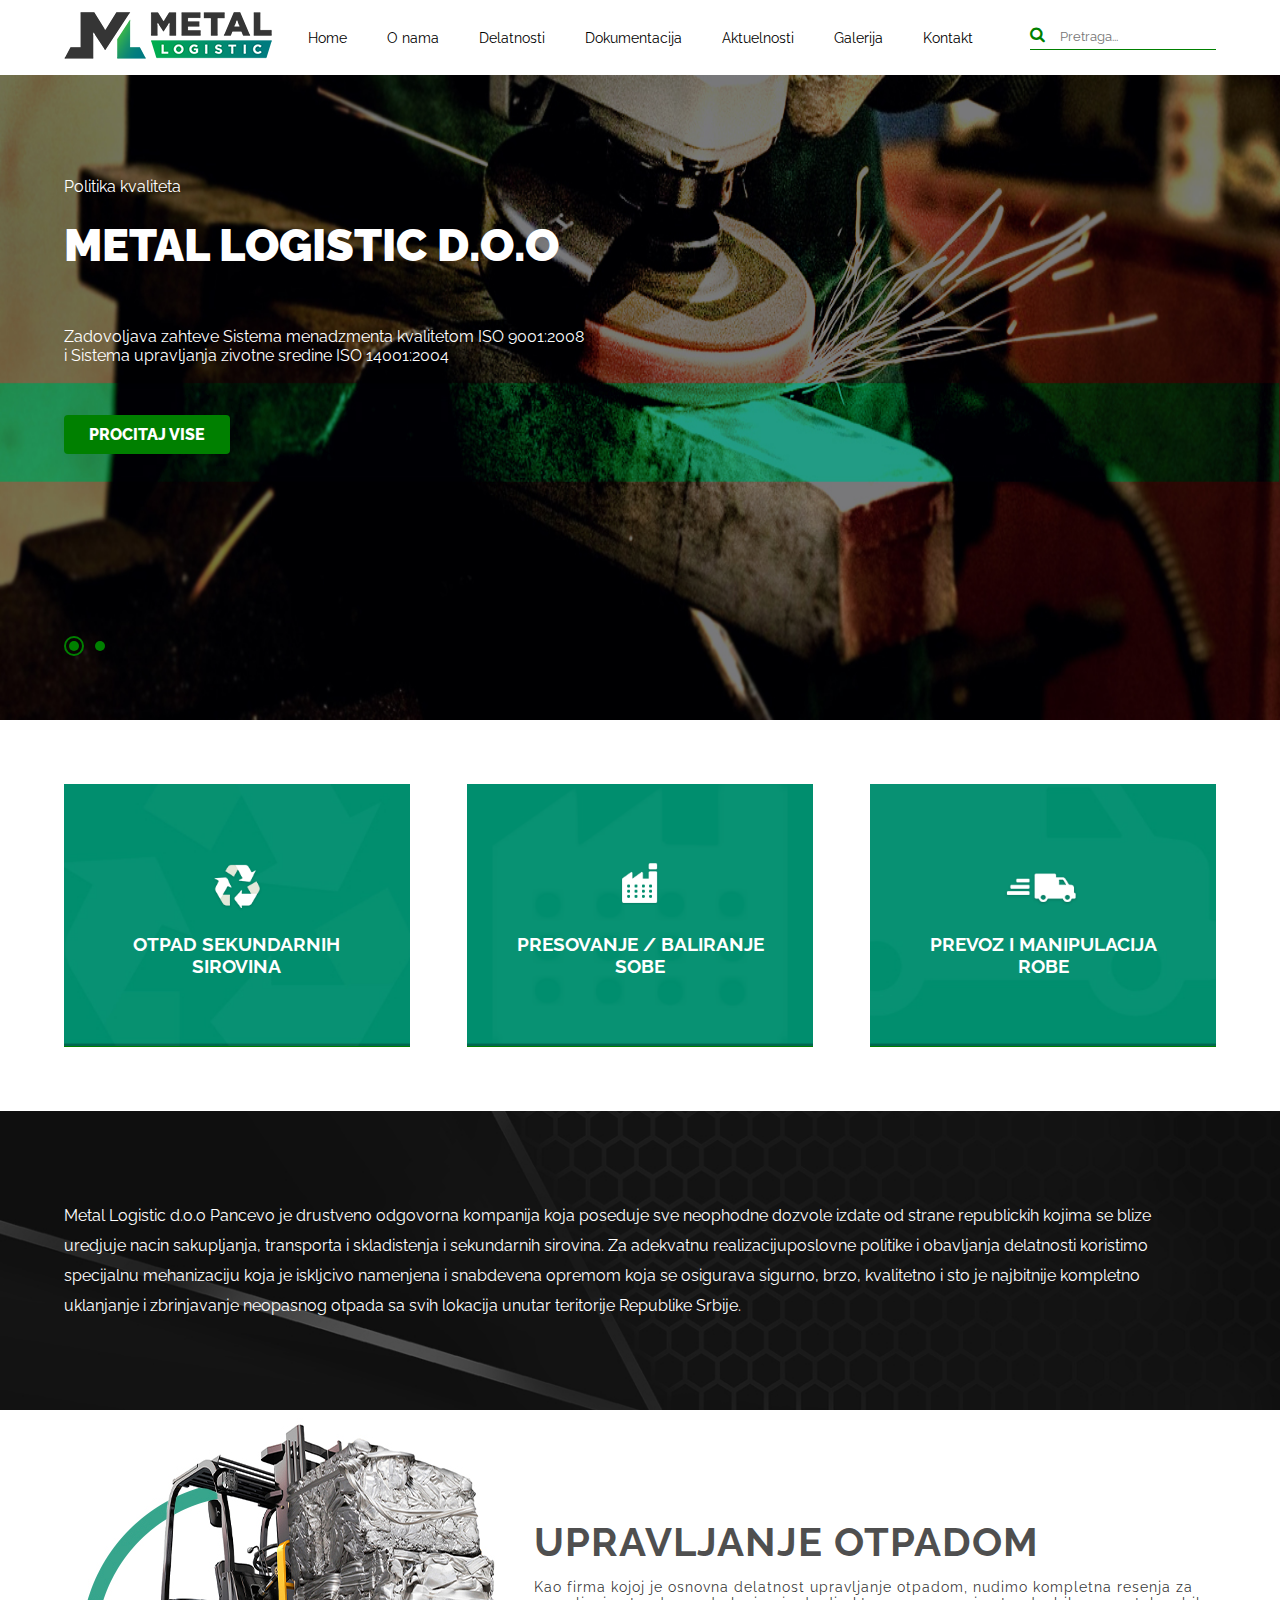
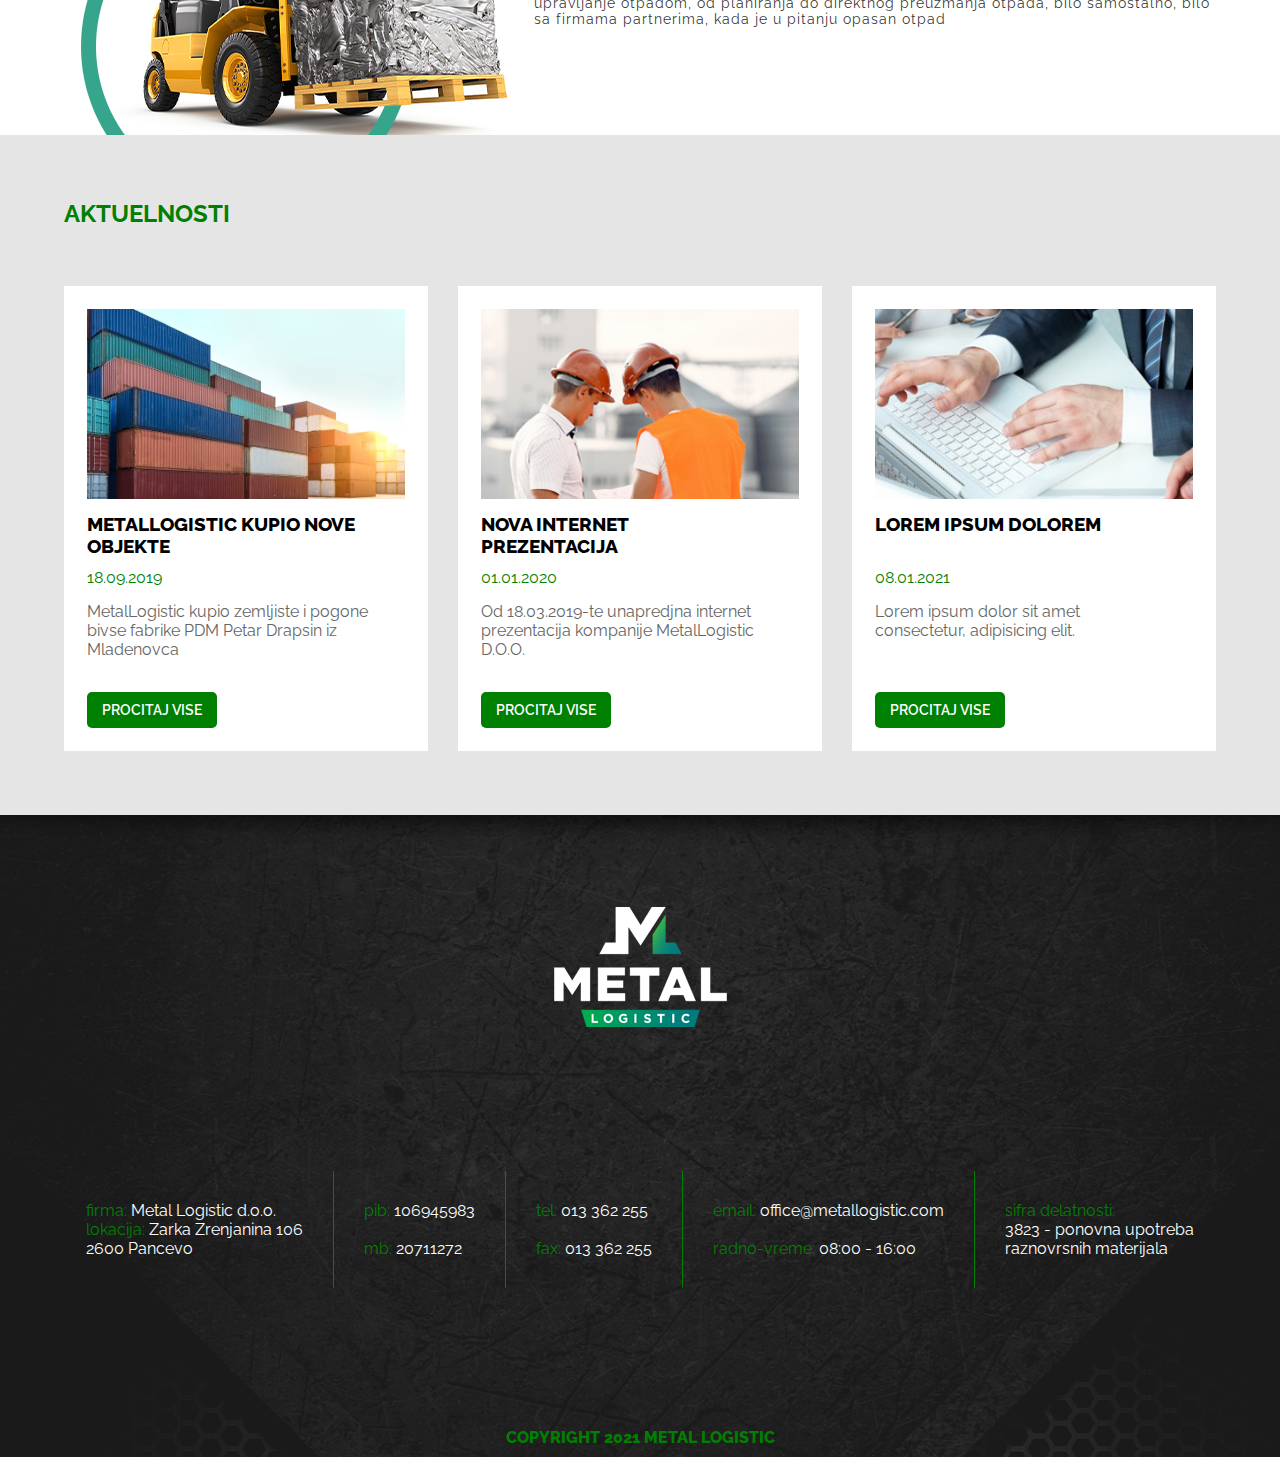
==== index.html @ 84d23735 "gallery in progress" ====
<!DOCTYPE html>
<html lang="en">
<head>
    <meta charset="UTF-8">
    <meta http-equiv="X-UA-Compatible" content="IE=edge">
    <meta name="viewport" content="width=device-width, initial-scale=1.0">
    <title>MetalLogistic</title>
    <!-- <link rel="preconnect" href="https://fonts.gstatic.com"> -->
    <link rel="stylesheet" href="https://cdnjs.cloudflare.com/ajax/libs/font-awesome/4.7.0/css/font-awesome.min.css">
    <link rel="preconnect" href="https://fonts.gstatic.com">
    <link href="https://fonts.googleapis.com/css2?family=Raleway:wght@100;200;300;400;500;600;700;800;900&display=swap" rel="stylesheet">
    <link rel="stylesheet" href="./index.css">
</head>
<body id="body">
    <header class='header'>
        <div class='header-logo'>
            <img class='header-logo-image' src="./images/logo.png" alt='logo'>
        </div>
        <nav class='navigation'>
            <ul class='navigation-list'>
                <li class='navigation-list-item'><a class="navigation-list-item-link" href="index.html">Home</a></li>
                <li class='navigation-list-item'><a class="navigation-list-item-link" href="about.html">O nama</a></li>
                <li class='navigation-list-item'><a class="navigation-list-item-link" href="work.html">Delatnosti</a></li>
                <li class='navigation-list-item'><a class="navigation-list-item-link" href="documentation.html">Dokumentacija</a></li>
                <li class='navigation-list-item'><a class="navigation-list-item-link" href="#">Aktuelnosti</a></li>
                <li class='navigation-list-item'><a class="navigation-list-item-link" href="gallery.html">Galerija</a></li>
                <li class='navigation-list-item'><a class="navigation-list-item-link" href="contact.html">Kontakt</a></li>
            </ul>
            <div class='navigation-burger'>
                <div class='line1'></div>
                <div class='line2'></div>
                <div class='line3'></div>
            </div>
        </nav>
        <div class='search'>
            <form class='search-form'>
                <i class="fa fa-search"></i>
                <input placeholder="Pretraga..." type='text' class="search-inout">
            </form>
            <div class='search-icon'>
                <i class="fa fa-search"></i>
            </div>
            </div>
        </div>
    </header>
    <section class="hero">
        <input type="radio" id="trigger1" name="slider" checked autofocus>
        <label class="label-first" for="trigger1"><div class="circle"></div></label>
        <div class="slide bg1">
            <!-- <img src='./images/desk.jpg'> -->
            <div class='banner'>
                <p>Politika kvaliteta</p>
                <h1>Metal Logistic D.o.o</h1>
                <p>Zadovoljava zahteve Sistema menadzmenta kvalitetom ISO 9001:2008 <br> i Sistema upravljanja zivotne sredine ISO 14001:2004 </p>
                <a href="#">Procitaj vise</a>
            </div>
        </div>
        <input type="radio" id="trigger2" name="slider" >
        <label class="label-second" for="trigger2"><div class="circle"></div></label>
        <div class="slide bg2">
            <!-- <img src='./images/desk.jpg'> -->
            <div class='banner'>
                <h4>Politika kvaliteta</h4>
                <h1>Metal Logistic D.o.o</h1>
                <p>Zadovoljava zahteve Sistema menadzmenta kvalitetom ISO 9001:2008 <br> i Sistema upravljanja zivotne sredine ISO 14001:2004 </p>
                <a href="#">Procitaj vise</a>
            </div>
        </div>
    </section>
    <section class="work">
        <div class='work-section work-1'>
            <div class='work-image-wrapper'>
                <img src='./images/1.png' alt='work'/>
            </div>
            <h3>Otpad sekundarnih <br> sirovina</h3>
        </div>
        <div class='work-section work-2'>
            <div class='work-image-wrapper'>
                <img src='./images/2.png' alt='work'/>
            </div>  
            <h3>Presovanje / baliranje <br> sobe</h3>
        </div>
        <div class='work-section work-3'>
            <div class='work-image-wrapper'>
                <img src='./images/3.png' alt='work'/>
            </div>
            <h3>Prevoz i manipulacija <br> robe</h3>
        </div>
    </section>
    <section class='about' id="main1">
        <p>
            Metal Logistic d.o.o Pancevo je drustveno odgovorna kompanija koja poseduje sve neophodne dozvole izdate od strane republickih kojima se blize uredjuje nacin sakupljanja,
            transporta i skladistenja i sekundarnih sirovina. Za adekvatnu realizacijuposlovne politike i obavljanja delatnosti koristimo specijalnu mehanizaciju koja je iskljcivo namenjena
            i snabdevena opremom koja se osigurava sigurno, brzo, kvalitetno i sto je najbitnije kompletno uklanjanje i zbrinjavanje neopasnog otpada sa svih lokacija unutar teritorije
            Republike Srbije. 
        </p>
    </section>
    <section class='activity'>
        <img src='./images/viljuskar.jpg' alt='activity'>
        <div class='activity-text'>
            <h2>Upravljanje otpadom</h2>
            <p>Kao firma kojoj je osnovna delatnost upravljanje otpadom, nudimo kompletna resenja za upravljanje otpadom, od planiranja do direktnog preuzmanja otpada, bilo samostalno, bilo sa firmama partnerima, kada je u pitanju opasan otpad</p>
        </div>
    </section>
    <section class="news">
        <div class="news-header">
            <h2>Aktuelnosti</h2>
            <!-- <a href="#">Vidi jos aktuelnosti</a> -->
        </div>
        <div class='news-content'>
            <div class='news-card'>
                <img src='./images//news-1.jpg' alt='news'>
                <div class='news-heading'>
                    <h3>MetalLogistic kupio nove objekte</h3>
                </div>
                <span>18.09.2019</span>
                <div class="news-text">
                    <p>MetalLogistic kupio zemljiste i pogone bivse fabrike PDM Petar Drapsin iz Mladenovca</p>
                </div>
                <a href="#">Procitaj vise</a>
            </div>
            <div class='news-card'>
                <img src='./images//news-2.jpg' alt='news'>
                <div class='news-heading'>
                    <h3>Nova internet prezentacija</h3>
                </div>
                <span>01.01.2020</span>
                <div class="news-text">
                    <p>Od 18.03.2019-te unapredjna internet prezentacija kompanije MetalLogistic D.O.O.</p>
                </div>
                <a href="#">Procitaj vise</a>
            </div>
            <div class='news-card'>
                <img src='./images//news-3.jpg' alt='news'>
                <div class='news-heading'>
                    <h3>Lorem ipsum dolorem</h3>
                </div>
                <span>08.01.2021</span>
                <div class="news-text">
                    <p>Lorem ipsum dolor sit amet consectetur, adipisicing elit.</p>
                </div>
                <a href="#">Procitaj vise</a>
            </div>
        </div> 
        <div class='link-mobile'>
            <!-- <a href="#">Vidi jos aktuelnosti</a> -->
        </div>
    </section>
    <footer class='footer'>
        <div class='footer-content'>
            <img src='images/logofooter.png' alt='logo-footer' />
            <div class='footer-info'>
                <div class='footer-info-1'>
                    <p><span>firma:</span><nbsp></nbsp> Metal Logistic d.o.o.</p>
                    <p><span>lokacija:</span><nbsp></nbsp> Zarka Zrenjanina 106 <br> 2600 Pancevo</p>
                </div>
                <div class='footer-info-2'>
                    <p><span>pib:</span><nbsp> 106945983</p>
                    <p><span>mb:</span> 20711272</p>
                </div>
                <div class='footer-info-3'>
                    <p><span>tel:</span><nbsp> 013 362 255</p>
                    <p><span>fax:</span><nbsp> 013 362 255</p>
                </div>
                <div class='footer-info-4'>
                    <p><span>email:</span> <nbsp>office@metallogistic.com</p>
                    <p><span>radno-vreme:</span> <nbsp>08:00 - 16:00</p>
                </div>
                <div class='footer-info-5'>
                    <span>sifra delatnosti:</span>
                    <p>3823 - ponovna upotreba <br> raznovrsnih materijala</p>
                </div>
            </div>
            <p class='footer-copyright'>copyright 2021 metal logistic</p>
        </div>
    </footer>
    <script src="./index.js"></script>
    <script src="./parallax.js"></script>
</body>
</html>
---- index.css ----
* {
  box-sizing: border-box;
  margin: 0;
  padding: 0;
}

body {
  font-family: "Raleway", sans-serif;
  overflow-x: hidden;
}

a:link,
a:hover,
a:visited,
a:active {
  text-decoration: none;
}

.hidden {
  overflow: hidden;
}

/* ------ HEADER ------ */

.header {
  height: 75px;
  padding: 0 5%;
  display: flex;
  align-items: center;
  justify-content: space-between;
  width: 100%;
}

.fixed-header {
  position: fixed;
  top: 0;
  border-bottom: 1px solid green;
  background-color: #fff;
  z-index: 100;
  animation: header 0.5s linear;
}

.header-logo-image-mobile {
  display: none;
}

.navigation {
  height: 100%;
}

.navigation-list {
  display: flex;
  align-items: center;
  list-style: none;
  justify-content: space-between;
  height: 100%;
}

.navigation-list-item {
  height: 100%;
  display: flex;
  align-items: center;
  padding: 0 20px;
  color: #000;
  transition: background-color 0.1s ease-in;
  cursor: pointer;
}

.navigation-list-item a {
  color: #000;
  font-size: 14px;
  width: 100%;
  height: 100%;
  display: flex;
  align-items: center;
}

.navigation-list-item:hover {
  background-color: green;
  height: 100%;
  transition: background-color 0.2s ease-in;
}

.navigation-list-item:hover a {
  color: #fff;
}

.navigation-burger {
  display: none;
}

.navigation-burger div {
  width: 25px;
  height: 3px;
  background-color: green;
  margin: 5px;
  border-radius: 3px;
  transition: all 0.3s ease;
}

.search {
  display: flex;
  justify-content: flex-end;
}

.search-form {
  position: relative;
  width: 90%;
}

.search-icon {
  display: none;
}

.search-form input {
  border: none;
  border-bottom: 1px solid green;
  padding-bottom: 5px;
  outline: none;
  padding-left: 30px;
  width: 100%;
}

.search-form input::placeholder {
  font-family: "Raleway", sans-serif;
}

i {
  color: green;
  position: absolute;
}

@keyframes header {
  from {
    transform: translateY(-50px);
  }
  to {
    transform: translateX(0);
  }
}

@media screen and (max-width: 1024px) {
  body {
    overflow-x: hidden;
  }

  .header {
    justify-content: space-between;
  }

  .header-logo {
    margin-right: auto;
  }

  .header-logo-image-mobile {
    display: inline-block;
  }

  .navigation {
    display: flex;
    align-items: center;
  }

  .navigation-list {
    position: fixed;
    right: 0;
    top: 75px;
    height: calc(100% - 75px);
    background-color: green;
    display: flex;
    flex-direction: column;
    align-items: center;
    width: 100%;
    transform: translateX(100%);
    transition: transform 0.3s ease-in;
    z-index: 10;
  }

  .navigation-list-active {
    transform: translateX(0);
    transition: transform 0.3s ease-in;
    z-index: 10;
  }

  .navigation-list-item {
    padding: 0;
    opacity: 0;
  }

  .navigation-list-item a {
    color: #fff;
    font-size: 40px;
  }

  .navigation-burger {
    display: inline-block;
    cursor: pointer;
    margin-right: 15px;
  }

  .toggle .line1 {
    transform: rotate(-45deg) translate(-5px, 6px);
    transition: all 0.3s ease;
  }
  .toggle .line2 {
    opacity: 0;
  }
  .toggle .line3 {
    transform: rotate(45deg) translate(-5px, -6px);
    transition: all 0.3s ease;
  }

  @keyframes navigationLinkFade {
    from {
      opacity: 0;
      transform: translateX(50px);
    }
    to {
      opacity: 1;
      transform: translateX(0);
    }
  }

  .search {
    height: 100%;
    width: 10%;
    display: flex;
    justify-content: space-around;
  }

  .search-icon {
    display: flex;
    align-items: center;
    height: 100%;
  }

  .search-icon i {
    font-size: 25px;
  }

  .search-form {
    position: fixed;
    display: flex;
    align-items: center;
    right: 0;
    top: 75px;
    height: 60px;
    background-color: green;
    width: 100%;
    transform: translateX(100%);
    transition: transform 0.3s ease-in;
    padding: 0 5%;
    z-index: 10;
  }

  .search-form-active {
    transform: translateX(0);
    transition: transform 0.3s ease-in;
    z-index: 10;
  }

  .search-form-active i {
    color: #fff;
    position: absolute;
    bottom: 45%;
  }

  .search-form input {
    border: none;
    border-bottom: 1px solid #fff;
    padding-bottom: 5px;
    outline: none;
    padding-left: 30px;
    width: 100%;
    background-color: transparent;
    color: #fff;
  }
  .search-form input::placeholder {
    color: #fff;
  }

  i {
    position: unset;
  }
}

@media screen and (max-width: 768px) {
  .navigation-list-item a {
    font-size: 25px;
  }

  .navigation-burger {
    margin-right: 0px;
  }
}

@media screen and (max-width: 500px) {
  .navigation-list-item a {
    font-size: 20px;
  }
}

/* ------ HERO ------ */

.hero {
  position: relative;
  height: calc(80vh - 75px);
  overflow: hidden;
  width: 100%;
}

.hero input {
  opacity: 0;
  cursor: pointer;
}

.hero label {
  display: inline-block;
  z-index: 2;
  cursor: pointer;
  transition-duration: 0.4s;
  padding: 3px;
  border: solid 2px transparent;
  border-radius: 999px;
  position: absolute;
  bottom: 10%;
}

.label-first {
  left: 5%;
}

.label-second {
  left: 7%;
}

input:checked + label {
  border: solid 2px green;
}

.circle {
  width: 10px;
  height: 10px;
  border-radius: 999px;
  background-color: green;
}

.hero .slide {
  position: absolute;
  width: 100%;
  height: 100%;
  top: 0;
  left: 0;
  z-index: 0;
  transform: translateX(-100%);
  transition-duration: 0.4s;
  opacity: 1;
  background-repeat: no-repeat;
  background-position: center;
  background-size: 100% 100%;
  background-image: url("images//desk.jpg");
}

.slide img {
  height: 100%;
  width: 100%;
}

.hero input:checked ~ .slide {
  transform: translateX(100%);
}

.hero input:checked + label + .slide {
  transform: translateX(0);
  opacity: 1;
}

.banner {
  color: #fff;
  display: flex;
  flex-direction: column;
  z-index: 1;
  padding-left: 5%;
  margin-top: 8%;
  height: 50%;
  font-size: 16px;
}

.banner h1 {
  text-transform: uppercase;
  font-weight: 900;
  font-size: 45px;
  margin-top: 23px;
  margin-bottom: 55px;
}

.banner a:link,
.banner a:visited,
.banner a:active {
  background-color: green;
  padding: 10px 25px;
  text-transform: uppercase;
  border-radius: 4px;
  font-weight: 800;
  margin-top: 50px;
  width: fit-content;
  color: #fff;
  transition: all 0.3s ease;
  cursor: pointer;
}

.banner a:hover {
  background-color: #fff;
  color: green;
  transition: all 0.3s ease;
}

@media screen and (max-width: 1260px) {
  .banner {
    font-size: 14px;
  }

  .banner h1 {
    font-size: 40px;
  }
}

@media screen and (max-width: 1024px) {
  .hero {
    position: relative;
    height: calc(100vh - 75px);
    overflow: hidden;
  }

  .label-first {
    left: 40%;
  }

  .circle {
    width: 40px;
    height: 40px;
  }

  .hero label {
    padding: 10px;
    bottom: 3%;
  }

  .label-second {
    right: 40%;
    left: unset;
  }

  .hero .slide {
    background-image: url("images/mob-slika.jpg");
  }

  .slide {
    text-align: center;
  }

  .banner a {
    margin: 50px auto;
    padding: 25px;
  }

  .banner {
    position: unset;
    height: 100%;
    display: flex;
    flex-direction: column;
    justify-content: center;
    font-size: 30px;
    padding: 5%;
    margin-top: 0;
  }

  .circle {
    width: 25px;
    height: 25px;
  }
}

@media screen and (max-width: 768px) {
  .banner {
    font-size: 30px;
    padding: 10%;
  }

  .banner a {
    margin-top: 100px;
  }

  .hero label {
    padding: 5px;
    bottom: 5%;
  }

  .circle {
    width: 25px;
    height: 25px;
  }
}

@media screen and (max-width: 540px) {
  .banner {
    font-size: 15px;
    padding: 5%;
  }

  .banner p {
    font-size: 20px;
  }

  .circle {
    width: 15px;
    height: 15px;
  }

  .hero label {
    bottom: 5%;
  }
}

@media screen and (max-width: 350px) {
  .hero label {
    bottom: 2%;
  }

  .banner h1 {
    font-size: 35px;
  }
}

/* ------ WORKS ------ */

.work {
  padding: 5%;
  display: flex;
  justify-content: space-between;
  width: 100%;
}

.work-section {
  background-repeat: no-repeat;
  background-position: center;
  background-size: cover;
  color: #fff;
  text-align: center;
  border-bottom: 1px solid green;
  text-transform: uppercase;
  width: 30%;
  padding: 6% 2%;
}

.work-section h3 {
  margin-top: 10px;
}

.work-1 {
  background-image: url(images/1.jpg);
}

.work-2 {
  background-image: url(images/2.jpg);
}

.work-3 {
  background-image: url(images/3.jpg);
}

.work-image-wrapper img {
  width: 100%;
}

.work-image-wrapper {
  width: 30%;
  height: auto;
  margin: 0 auto;
}

@media screen and (max-width: 1024px) {
  .work-section {
    padding: 2% 0;
  }
}

@media screen and (max-width: 768px) {
  .work {
    flex-direction: column;
  }

  .work-section {
    width: 100%;
    padding: 10% 2%;
    margin: 20px auto;
  }
}

/* ------ ABOUT ------ */

.about {
  width: 100%;
  background-image: url(images/background-text.jpg);
  background-position: top center;
  background-attachment: scroll;
  background-size: cover;
  width: 100%;
  padding: 7% 5%;
  color: #fff;
  line-height: 30px;
}

/* ------ ACTIVITY ------ */

.activity {
  padding: 0 5%;
  display: flex;
  justify-content: space-between;
  align-items: center;
  width: 100%;
}

.activity h2 {
  color: rgba(0, 0, 0, 0.7);
  text-transform: uppercase;
  font-size: 40px;
  margin-bottom: 14px;
  letter-spacing: 1px;
}

.activity p {
  color: rgba(0, 0, 0, 0.8);
  font-size: 14px;
  letter-spacing: 1px;
}

@media screen and (max-width: 768px) {
  .activity,
  .activity h2,
  .activity p {
    position: relative;
    z-index: 2;
    opacity: 1;
    color: #000;
  }

  .activity::after {
    content: " ";
    left: 0;
    top: 0;
    width: 100%;
    height: 100%;
    z-index: 1;
    opacity: 0.2;
    position: absolute;
    background-image: url(images/viljuskar.jpg);
    background-position: top center;
    background-attachment: scroll;
    background-size: cover;
  }

  .activity img {
    display: none;
  }

  .activity div {
    margin: 100px 0;
  }
}

/* ------ NEWS ------ */

.news {
  background-color: rgba(0, 0, 0, 0.1);
  padding: 5%;
  width: 100%;
}

.news > a {
  display: none;
}

.news-header {
  display: flex;
  justify-content: space-between;
  align-items: center;
}

.news-header h2 {
  color: green;
  text-transform: uppercase;
}

.news-header a {
  background-color: green;
  color: #fff;
  font-size: 14px;
  padding: 10px 15px;
  border-radius: 5px;
  text-transform: uppercase;
  font-weight: 600;
}

.news-content {
  display: flex;
  justify-content: space-between;
  padding-top: 5%;
  align-items: center;
  width: 100%;
}

.news-card {
  width: 100%;
  background-color: #fff;
  padding: 2%;
  margin-right: 30px;
}

.news-card:last-child {
  margin-right: 0;
}

.news-content img {
  width: 100%;
}

.news-content h3 {
  text-transform: uppercase;
  font-weight: 800;
  margin-top: 10px;
}

.news-content span {
  color: green;
  margin: 15px 0;
  display: inline-block;
}

.news-content p {
  color: #666;
  margin-bottom: 15px;
}
.news-text {
  width: 90%;
  height: 80px;
  margin-bottom: 10px;
}

.news-heading {
  width: 90%;
  height: 40px;
}

.news-content a {
  background-color: green;
  color: #fff;
  font-size: 14px;
  padding: 10px 15px;
  border-radius: 5px;
  text-transform: uppercase;
  font-weight: 600;
  display: inline-block;
}

.link-mobile {
  display: none;
}

@media screen and (max-width: 1024px) {
  .news-text,
  .news-heading {
    width: 100%;
  }

  .news-heading {
    height: 60px;
  }
}

@media screen and (max-width: 768px) {
  .news-header {
    flex-direction: column;
  }

  .link-mobile > a {
    display: inline-block;
    background-color: green;
    color: #fff;
    font-size: 14px;
    padding: 25px;
    border-radius: 5px;
    text-transform: uppercase;
    font-weight: 600;
    margin-top: 30px;
  }

  .news-header a {
    display: none;
  }

  .news-content {
    flex-direction: column;
  }

  .news-card {
    margin-right: 0;
    margin-bottom: 20px;
  }

  .news-card:last-child {
    margin-bottom: 0;
  }

  .news-text {
    height: auto;
    margin-bottom: 20px;
  }

  .news-heading {
    height: auto;
  }

  .link-mobile {
    display: inline-block;
    width: 100%;
    text-align: center;
  }
}

/* ------ FOOTER ------ */

.footer {
  width: 100%;
  background-image: url(images/footer.jpg);
  background-repeat: no-repeat;
  background-position: center;
  background-size: cover;
}

.footer-content {
  width: 100%;
  display: flex;
  flex-direction: column;
  align-items: center;
  justify-content: space-between;
  padding-top: 7%;
}

.footer-content img {
  width: fit-content;
}

.footer-info {
  display: flex;
  color: #fff;
  width: 100%;
  justify-content: center;
  padding: 0 5%;
  margin: 140px 0;
}

.footer-info span {
  color: green;
}

.footer-info > div {
  padding: 30px;
  border-left: 1px solid green;
  text-align: left;
  width: fit-content;
  display: flex;
  flex-direction: column;
  justify-content: space-between;
}

.footer-info > div:first-child {
  border-left: none;
  padding-left: 0;
}

.footer-info > div:last-child {
  padding-right: 0;
}

.footer-copyright {
  color: green;
  text-transform: uppercase;
  font-weight: 800;
  margin-bottom: 10px;
}

@media screen and (max-width: 1260px) {
  .footer-info > div {
    padding: 15px 1.5%;
  }
}

@media screen and (max-width: 1024px) {
  .footer-info > div {
    font-size: 15px;
  }
}

@media screen and (max-width: 768px) {
  .footer {
    background-image: url(images/footer.jpg);
    background-repeat: no-repeat;
    background-position: center;
    background-size: cover;
  }

  .footer-background {
    display: none;
  }

  .footer-info {
    flex-direction: column;
    width: 100%;
    align-items: center;
    margin: 50px 0;
  }

  .footer-info > div {
    border-left: none;
    border-top: 1px solid green;
    border-left: none;
    border-top: 1px solid green;
    width: 51%;
    text-align: center;
    font-size: 22px;
  }

  .footer-info > div:first-child {
    border-top: none;
    padding-top: 0;
  }

  .footer-content {
    margin: 0;
    padding-top: 50px;
  }

  .footer-content img {
    width: 25%;
  }

  @media screen and (max-width: 550px) {
    .footer {
      height: 100%;
    }
    .footer-info > div {
      width: 80%;
      font-size: 17px;
      padding: 25px 1.5%;
    }
    .footer-content {
      padding-top: 12px;
      height: 100%;
    }
    .footer-content img {
      width: 35%;
    }
  }
}
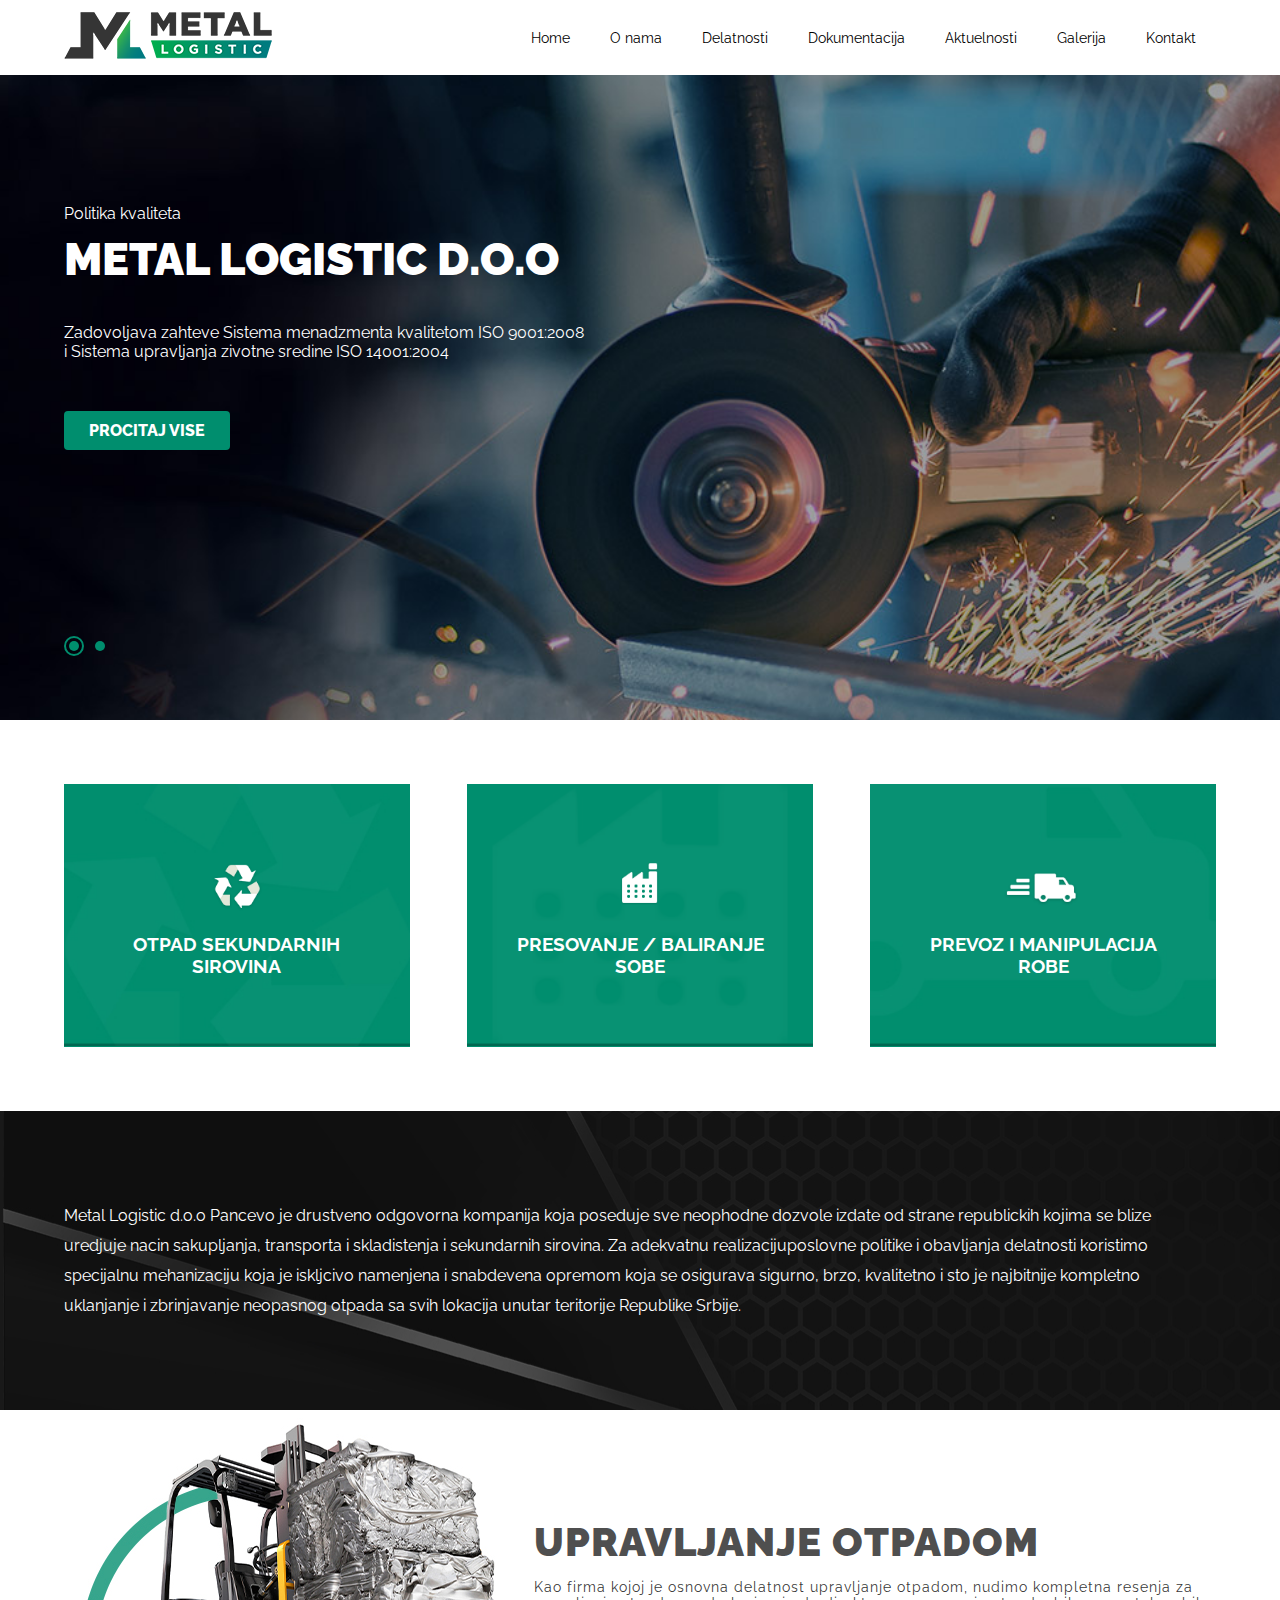
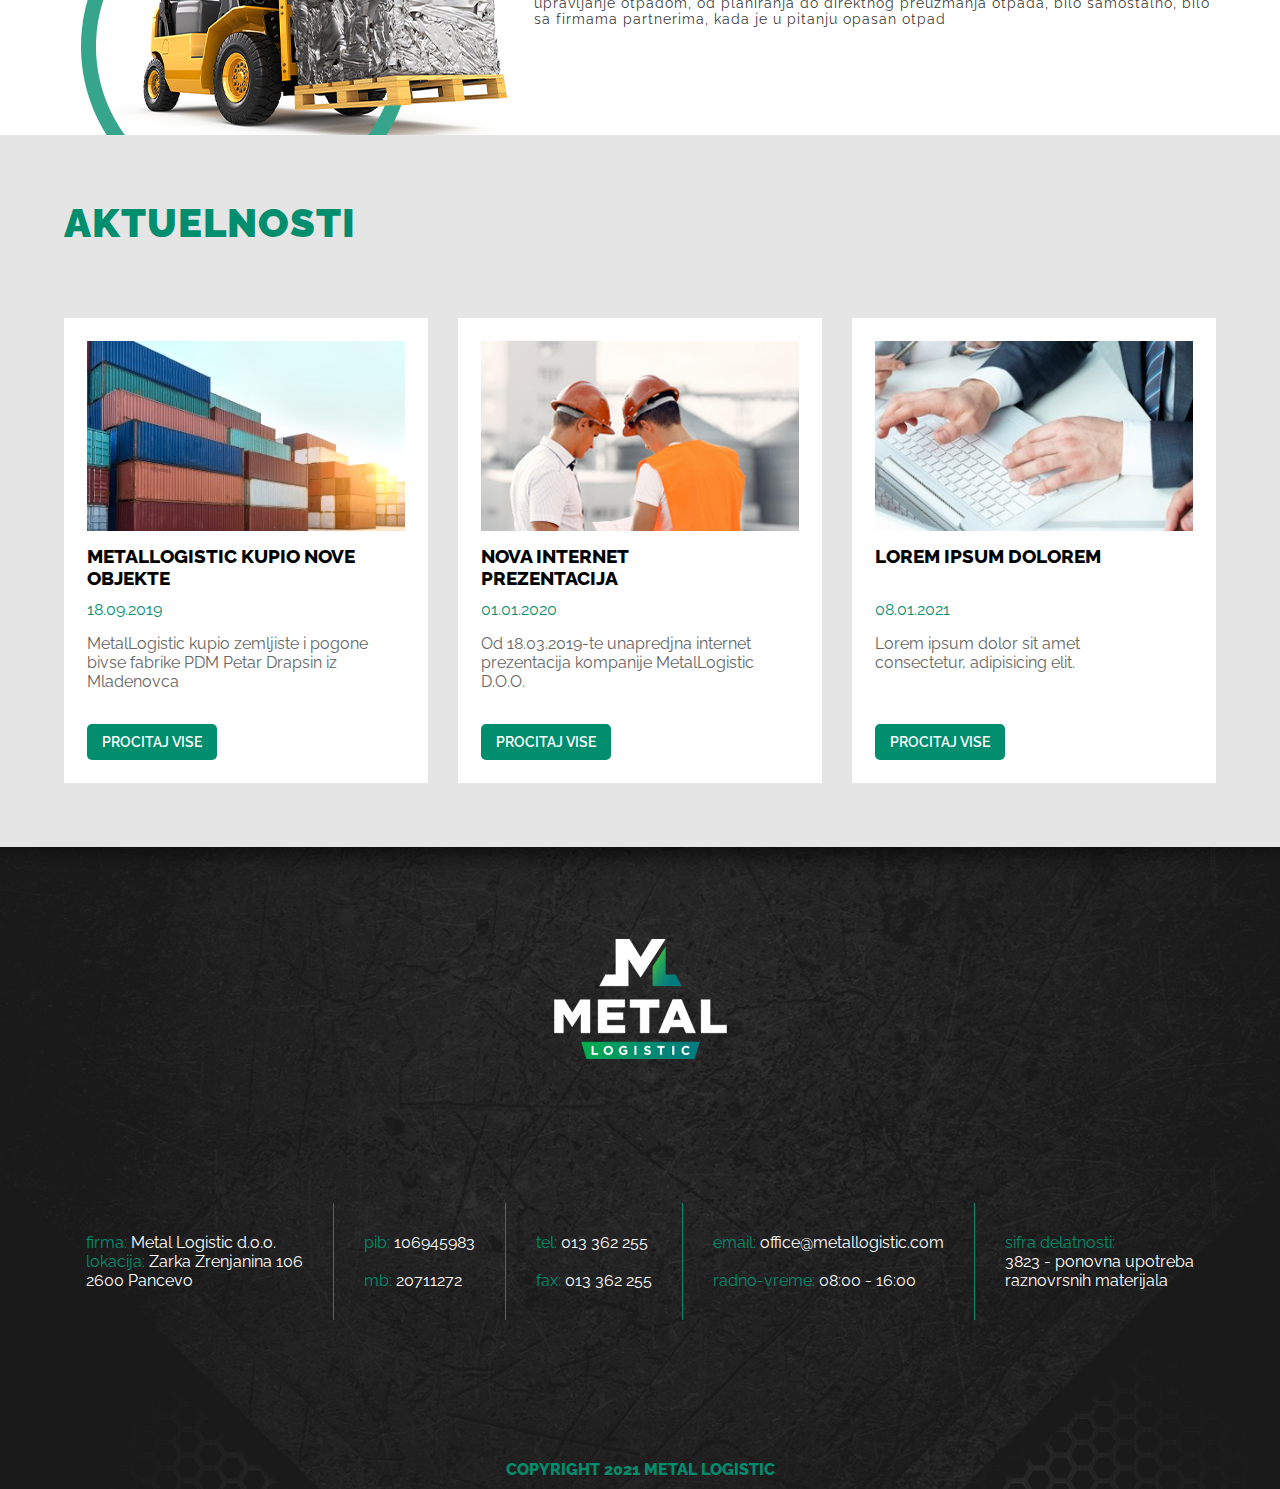
==== commit da4711a1: "news" ====
--- a/index.html
+++ b/index.html
@@ -5,7 +5,6 @@
     <meta http-equiv="X-UA-Compatible" content="IE=edge">
     <meta name="viewport" content="width=device-width, initial-scale=1.0">
     <title>MetalLogistic</title>
-    <!-- <link rel="preconnect" href="https://fonts.gstatic.com"> -->
     <link rel="stylesheet" href="https://cdnjs.cloudflare.com/ajax/libs/font-awesome/4.7.0/css/font-awesome.min.css">
     <link rel="preconnect" href="https://fonts.gstatic.com">
     <link href="https://fonts.googleapis.com/css2?family=Raleway:wght@100;200;300;400;500;600;700;800;900&display=swap" rel="stylesheet">
@@ -22,7 +21,7 @@
                 <li class='navigation-list-item'><a class="navigation-list-item-link" href="about.html">O nama</a></li>
                 <li class='navigation-list-item'><a class="navigation-list-item-link" href="work.html">Delatnosti</a></li>
                 <li class='navigation-list-item'><a class="navigation-list-item-link" href="documentation.html">Dokumentacija</a></li>
-                <li class='navigation-list-item'><a class="navigation-list-item-link" href="#">Aktuelnosti</a></li>
+                <li class='navigation-list-item'><a class="navigation-list-item-link" href="news.html">Aktuelnosti</a></li>
                 <li class='navigation-list-item'><a class="navigation-list-item-link" href="gallery.html">Galerija</a></li>
                 <li class='navigation-list-item'><a class="navigation-list-item-link" href="contact.html">Kontakt</a></li>
             </ul>
@@ -32,22 +31,21 @@
                 <div class='line3'></div>
             </div>
         </nav>
-        <div class='search'>
+        <!-- <div class='search'>
             <form class='search-form'>
                 <i class="fa fa-search"></i>
-                <input placeholder="Pretraga..." type='text' class="search-inout">
+                <input placeholder="Pretraga..." type='text' class="search-input">
             </form>
             <div class='search-icon'>
                 <i class="fa fa-search"></i>
             </div>
             </div>
-        </div>
+        </div> -->
     </header>
     <section class="hero">
         <input type="radio" id="trigger1" name="slider" checked autofocus>
         <label class="label-first" for="trigger1"><div class="circle"></div></label>
         <div class="slide bg1">
-            <!-- <img src='./images/desk.jpg'> -->
             <div class='banner'>
                 <p>Politika kvaliteta</p>
                 <h1>Metal Logistic D.o.o</h1>
@@ -58,7 +56,6 @@
         <input type="radio" id="trigger2" name="slider" >
         <label class="label-second" for="trigger2"><div class="circle"></div></label>
         <div class="slide bg2">
-            <!-- <img src='./images/desk.jpg'> -->
             <div class='banner'>
                 <h4>Politika kvaliteta</h4>
                 <h1>Metal Logistic D.o.o</h1>
@@ -88,7 +85,7 @@
         </div>
     </section>
     <section class='about' id="main1">
-        <p>
+        <p> 
             Metal Logistic d.o.o Pancevo je drustveno odgovorna kompanija koja poseduje sve neophodne dozvole izdate od strane republickih kojima se blize uredjuje nacin sakupljanja,
             transporta i skladistenja i sekundarnih sirovina. Za adekvatnu realizacijuposlovne politike i obavljanja delatnosti koristimo specijalnu mehanizaciju koja je iskljcivo namenjena
             i snabdevena opremom koja se osigurava sigurno, brzo, kvalitetno i sto je najbitnije kompletno uklanjanje i zbrinjavanje neopasnog otpada sa svih lokacija unutar teritorije
--- a/index.css
+++ b/index.css
@@ -34,7 +34,7 @@
 .fixed-header {
   position: fixed;
   top: 0;
-  border-bottom: 1px solid green;
+  border-bottom: 1px solid #008e6e;
   background-color: #fff;
   z-index: 100;
   animation: header 0.5s linear;
@@ -76,7 +76,7 @@
 }
 
 .navigation-list-item:hover {
-  background-color: green;
+  background-color: #008e6e;
   height: 100%;
   transition: background-color 0.2s ease-in;
 }
@@ -92,7 +92,7 @@
 .navigation-burger div {
   width: 25px;
   height: 3px;
-  background-color: green;
+  background-color: #008e6e;
   margin: 5px;
   border-radius: 3px;
   transition: all 0.3s ease;
@@ -114,7 +114,7 @@
 
 .search-form input {
   border: none;
-  border-bottom: 1px solid green;
+  border-bottom: 1px solid #008e6e;
   padding-bottom: 5px;
   outline: none;
   padding-left: 30px;
@@ -126,7 +126,7 @@
 }
 
 i {
-  color: green;
+  color: #008e6e;
   position: absolute;
 }
 
@@ -166,7 +166,7 @@
     right: 0;
     top: 75px;
     height: calc(100% - 75px);
-    background-color: green;
+    background-color: #008e6e;
     display: flex;
     flex-direction: column;
     align-items: center;
@@ -245,7 +245,7 @@
     right: 0;
     top: 75px;
     height: 60px;
-    background-color: green;
+    background-color: #008e6e;
     width: 100%;
     transform: translateX(100%);
     transition: transform 0.3s ease-in;
@@ -291,6 +291,17 @@
 
   .navigation-burger {
     margin-right: 0px;
+  }
+
+  .header-logo {
+    width: 100%;
+    height: 100%;
+    display: flex;
+    align-items: center;
+  }
+
+  .header-logo img {
+    width: 65%;
   }
 }
 
@@ -335,14 +346,14 @@
 }
 
 input:checked + label {
-  border: solid 2px green;
+  border: solid 2px #008e6e;
 }
 
 .circle {
   width: 10px;
   height: 10px;
   border-radius: 999px;
-  background-color: green;
+  background-color: #008e6e;
 }
 
 .hero .slide {
@@ -357,8 +368,15 @@
   opacity: 1;
   background-repeat: no-repeat;
   background-position: center;
-  background-size: 100% 100%;
-  background-image: url("images//desk.jpg");
+  background-size: cover;
+}
+
+.bg1 {
+  background-image: url("images/slider-1.jpg");
+}
+
+.bg2 {
+  background-image: url("images/slider-2.jpg");
 }
 
 .slide img {
@@ -376,12 +394,14 @@
 }
 
 .banner {
+  position: absolute;
+  top: 20%;
+  left: 0;
   color: #fff;
   display: flex;
   flex-direction: column;
   z-index: 1;
   padding-left: 5%;
-  margin-top: 8%;
   height: 50%;
   font-size: 16px;
 }
@@ -390,14 +410,14 @@
   text-transform: uppercase;
   font-weight: 900;
   font-size: 45px;
-  margin-top: 23px;
-  margin-bottom: 55px;
+  margin-top: 2%;
+  margin-bottom: 7%;
 }
 
 .banner a:link,
 .banner a:visited,
 .banner a:active {
-  background-color: green;
+  background-color: #008e6e;
   padding: 10px 25px;
   text-transform: uppercase;
   border-radius: 4px;
@@ -411,7 +431,7 @@
 
 .banner a:hover {
   background-color: #fff;
-  color: green;
+  color: #008e6e;
   transition: all 0.3s ease;
 }
 
@@ -449,10 +469,6 @@
   .label-second {
     right: 40%;
     left: unset;
-  }
-
-  .hero .slide {
-    background-image: url("images/mob-slika.jpg");
   }
 
   .slide {
@@ -492,7 +508,7 @@
   }
 
   .hero label {
-    padding: 5px;
+    padding: 3px;
     bottom: 5%;
   }
 
@@ -513,8 +529,8 @@
   }
 
   .circle {
-    width: 15px;
-    height: 15px;
+    width: 12px;
+    height: 12px;
   }
 
   .hero label {
@@ -547,7 +563,7 @@
   background-size: cover;
   color: #fff;
   text-align: center;
-  border-bottom: 1px solid green;
+  border-bottom: 1px solid #008e6e;
   text-transform: uppercase;
   width: 30%;
   padding: 6% 2%;
@@ -601,10 +617,7 @@
 
 .about {
   width: 100%;
-  background-image: url(images/background-text.jpg);
-  background-position: top center;
-  background-attachment: scroll;
-  background-size: cover;
+  background: url(images/background-text.jpg) no-repeat;
   width: 100%;
   padding: 7% 5%;
   color: #fff;
@@ -627,6 +640,7 @@
   font-size: 40px;
   margin-bottom: 14px;
   letter-spacing: 1px;
+  font-weight: 900;
 }
 
 .activity p {
@@ -645,27 +659,16 @@
     color: #000;
   }
 
-  .activity::after {
-    content: " ";
-    left: 0;
-    top: 0;
-    width: 100%;
-    height: 100%;
-    z-index: 1;
-    opacity: 0.2;
-    position: absolute;
-    background-image: url(images/viljuskar.jpg);
-    background-position: top center;
-    background-attachment: scroll;
-    background-size: cover;
+  .activity {
+    flex-direction: column-reverse;
   }
 
   .activity img {
-    display: none;
+    width: 80%;
   }
 
   .activity div {
-    margin: 100px 0;
+    margin: 30px 0;
   }
 }
 
@@ -688,12 +691,16 @@
 }
 
 .news-header h2 {
-  color: green;
+  color: #008e6e;
   text-transform: uppercase;
+  font-size: 40px;
+  margin-bottom: 14px;
+  letter-spacing: 1px;
+  font-weight: 900;
 }
 
 .news-header a {
-  background-color: green;
+  background-color: #008e6e;
   color: #fff;
   font-size: 14px;
   padding: 10px 15px;
@@ -732,7 +739,7 @@
 }
 
 .news-content span {
-  color: green;
+  color: #008e6e;
   margin: 15px 0;
   display: inline-block;
 }
@@ -753,7 +760,7 @@
 }
 
 .news-content a {
-  background-color: green;
+  background-color: #008e6e;
   color: #fff;
   font-size: 14px;
   padding: 10px 15px;
@@ -785,7 +792,7 @@
 
   .link-mobile > a {
     display: inline-block;
-    background-color: green;
+    background-color: #008e6e;
     color: #fff;
     font-size: 14px;
     padding: 25px;
@@ -861,12 +868,12 @@
 }
 
 .footer-info span {
-  color: green;
+  color: #008e6e;
 }
 
 .footer-info > div {
   padding: 30px;
-  border-left: 1px solid green;
+  border-left: 1px solid #008e6e;
   text-align: left;
   width: fit-content;
   display: flex;
@@ -884,7 +891,7 @@
 }
 
 .footer-copyright {
-  color: green;
+  color: #008e6e;
   text-transform: uppercase;
   font-weight: 800;
   margin-bottom: 10px;
@@ -923,9 +930,9 @@
 
   .footer-info > div {
     border-left: none;
-    border-top: 1px solid green;
+    border-top: 1px solid #008e6e;
     border-left: none;
-    border-top: 1px solid green;
+    border-top: 1px solid #008e6e;
     width: 51%;
     text-align: center;
     font-size: 22px;
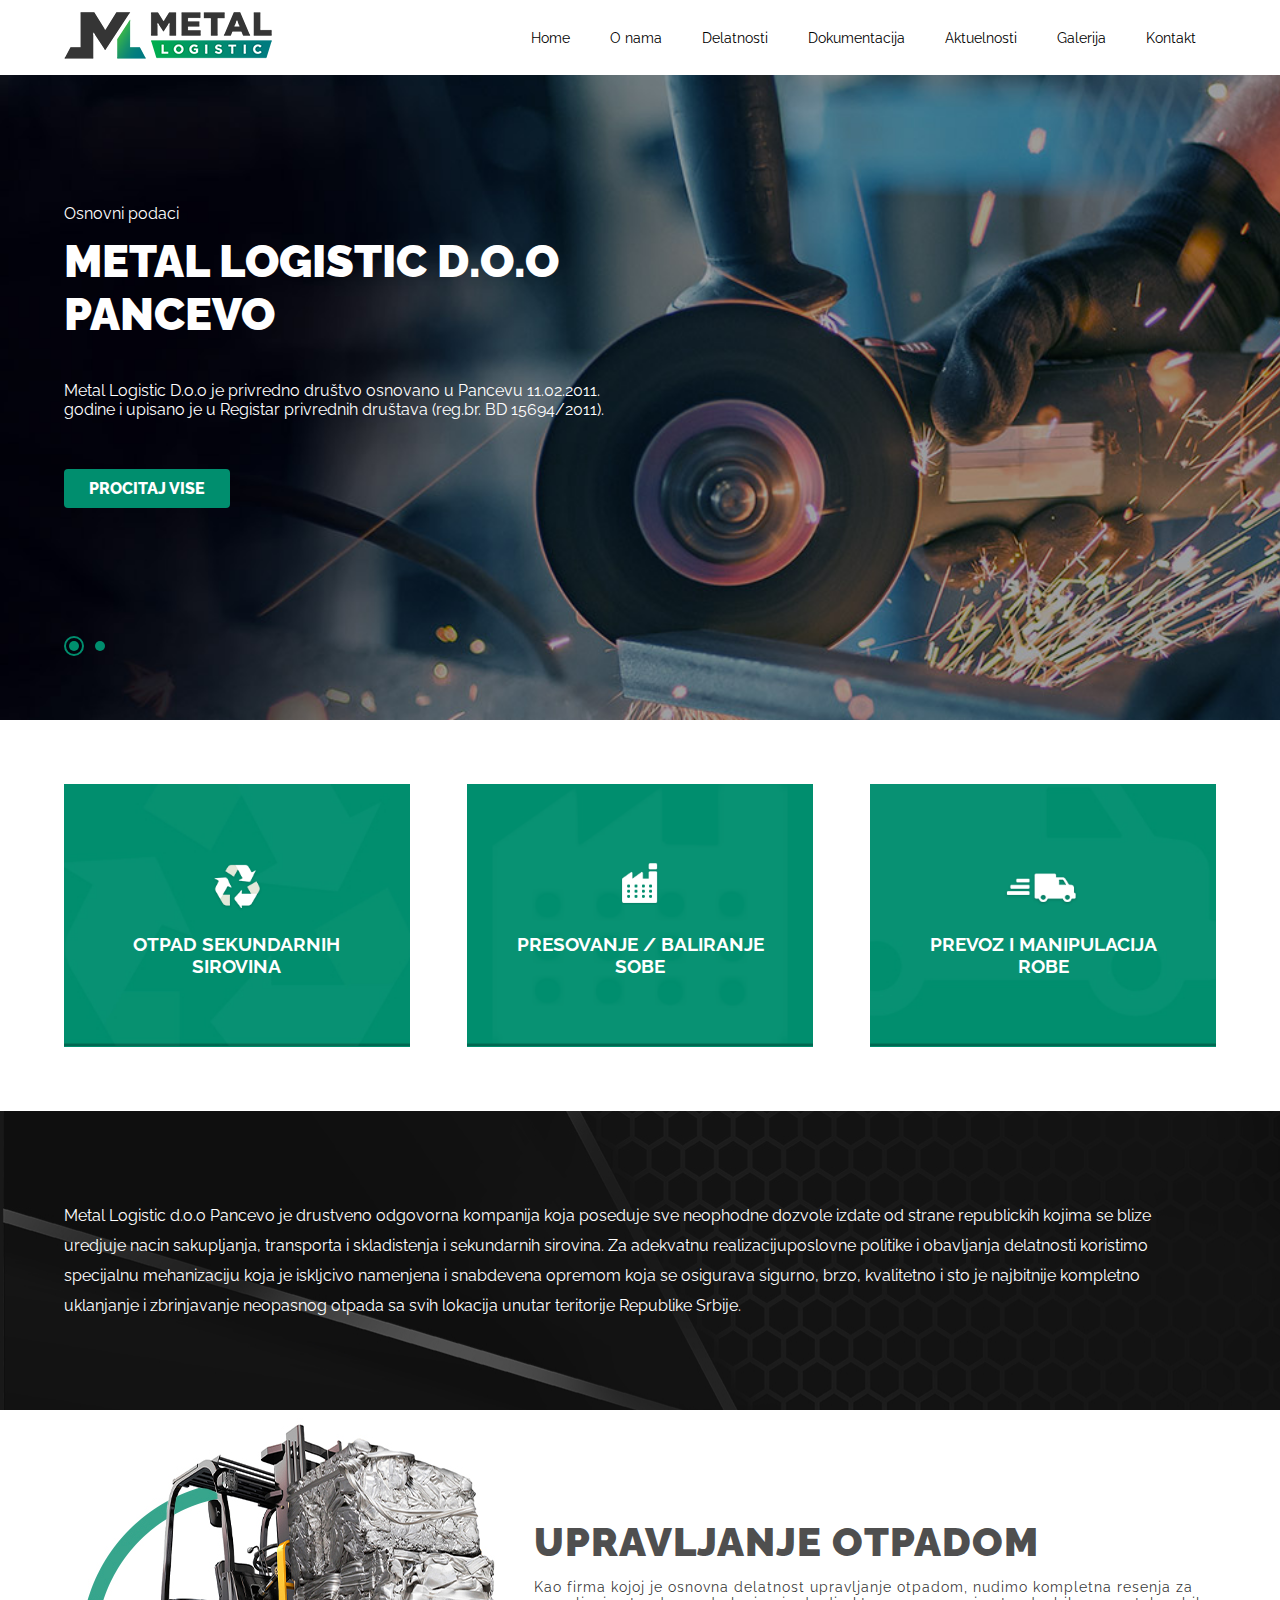
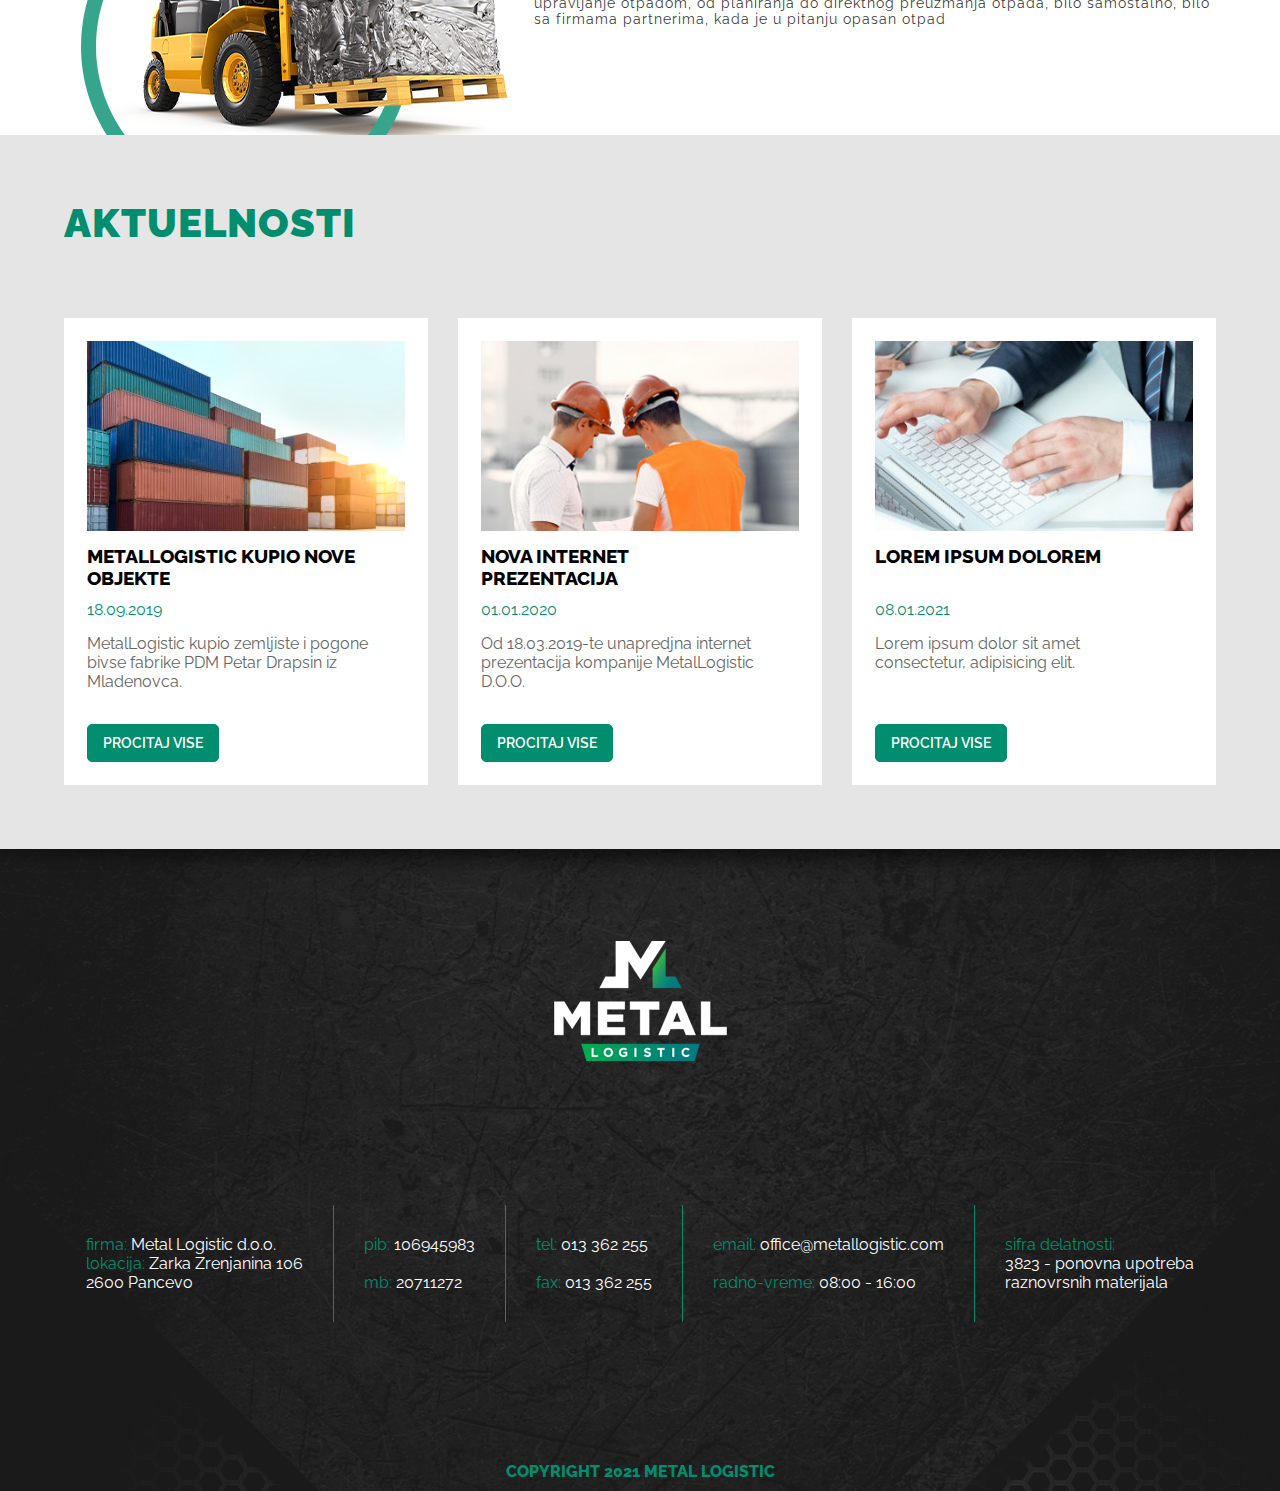
==== commit e93a43ca: "article" ====
--- a/index.html
+++ b/index.html
@@ -47,10 +47,10 @@
         <label class="label-first" for="trigger1"><div class="circle"></div></label>
         <div class="slide bg1">
             <div class='banner'>
-                <p>Politika kvaliteta</p>
-                <h1>Metal Logistic D.o.o</h1>
-                <p>Zadovoljava zahteve Sistema menadzmenta kvalitetom ISO 9001:2008 <br> i Sistema upravljanja zivotne sredine ISO 14001:2004 </p>
-                <a href="#">Procitaj vise</a>
+                <p>Osnovni podaci</p>
+                <h1>Metal Logistic D.o.o Pancevo</h1>
+                <p>Metal Logistic D.o.o je privredno društvo osnovano u Pancevu 11.02.2011. godine i upisano je u Registar privrednih društava (reg.br. BD 15694/2011). </p>
+                <a href="about.html">Procitaj vise</a>
             </div>
         </div>
         <input type="radio" id="trigger2" name="slider" >
@@ -60,7 +60,7 @@
                 <h4>Politika kvaliteta</h4>
                 <h1>Metal Logistic D.o.o</h1>
                 <p>Zadovoljava zahteve Sistema menadzmenta kvalitetom ISO 9001:2008 <br> i Sistema upravljanja zivotne sredine ISO 14001:2004 </p>
-                <a href="#">Procitaj vise</a>
+                <a href="documentation.html">Procitaj vise</a>
             </div>
         </div>
     </section>
@@ -112,9 +112,9 @@
                 </div>
                 <span>18.09.2019</span>
                 <div class="news-text">
-                    <p>MetalLogistic kupio zemljiste i pogone bivse fabrike PDM Petar Drapsin iz Mladenovca</p>
+                    <p>MetalLogistic kupio zemljiste i pogone bivse fabrike PDM Petar Drapsin iz Mladenovca.</p>
                 </div>
-                <a href="#">Procitaj vise</a>
+                <a href="article1.html">Procitaj vise</a>
             </div>
             <div class='news-card'>
                 <img src='./images//news-2.jpg' alt='news'>
@@ -125,7 +125,7 @@
                 <div class="news-text">
                     <p>Od 18.03.2019-te unapredjna internet prezentacija kompanije MetalLogistic D.O.O.</p>
                 </div>
-                <a href="#">Procitaj vise</a>
+                <a href="article2.html">Procitaj vise</a>
             </div>
             <div class='news-card'>
                 <img src='./images//news-3.jpg' alt='news'>
@@ -136,7 +136,7 @@
                 <div class="news-text">
                     <p>Lorem ipsum dolor sit amet consectetur, adipisicing elit.</p>
                 </div>
-                <a href="#">Procitaj vise</a>
+                <a href="article3.html">Procitaj vise</a>
             </div>
         </div> 
         <div class='link-mobile'>
--- a/index.css
+++ b/index.css
@@ -404,6 +404,7 @@
   padding-left: 5%;
   height: 50%;
   font-size: 16px;
+  width: 50%;
 }
 
 .banner h1 {
@@ -489,6 +490,7 @@
     font-size: 30px;
     padding: 5%;
     margin-top: 0;
+    width: 100%;
   }
 
   .circle {
@@ -768,6 +770,14 @@
   text-transform: uppercase;
   font-weight: 600;
   display: inline-block;
+  transition: all 0.3s ease;
+  border: 1px solid #008e6e;
+}
+
+.news-content a:hover {
+  background-color: #fff;
+  color: #008e6e;
+  transition: all 0.3s ease;
 }
 
 .link-mobile {
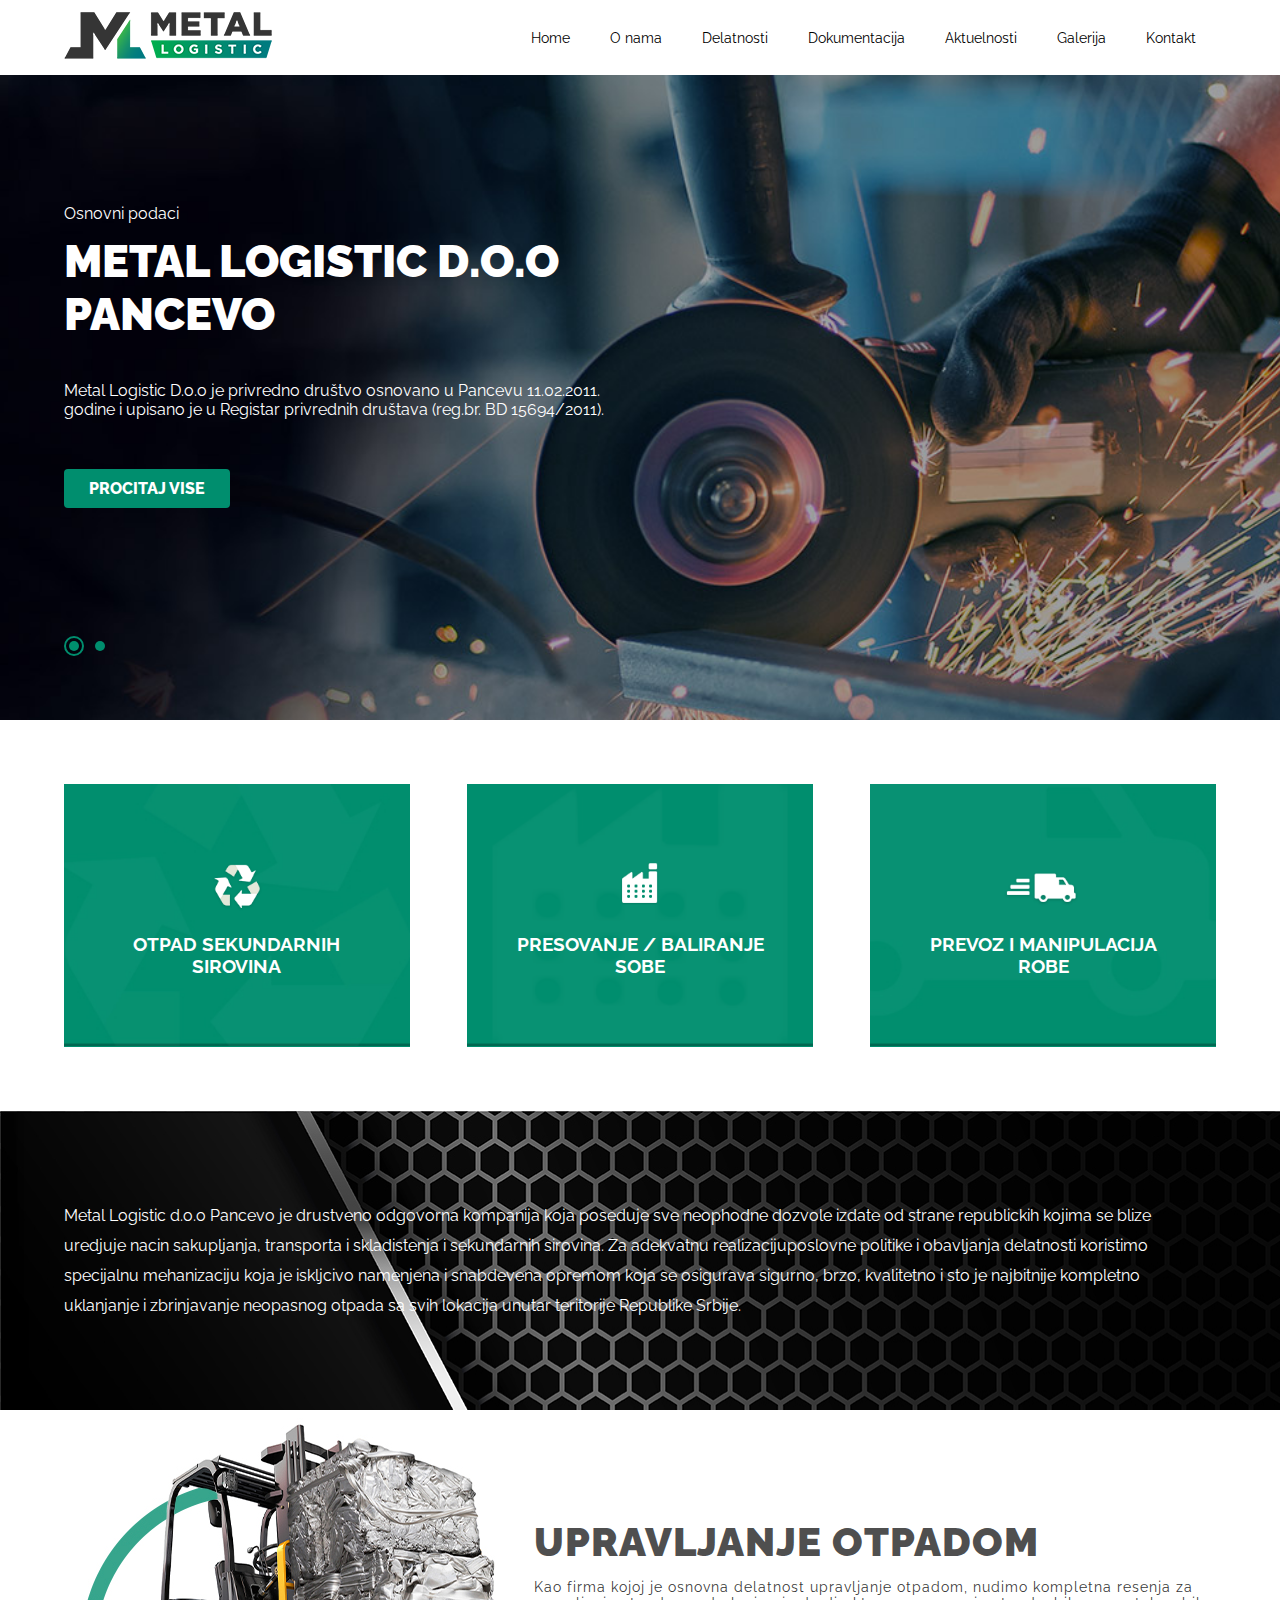
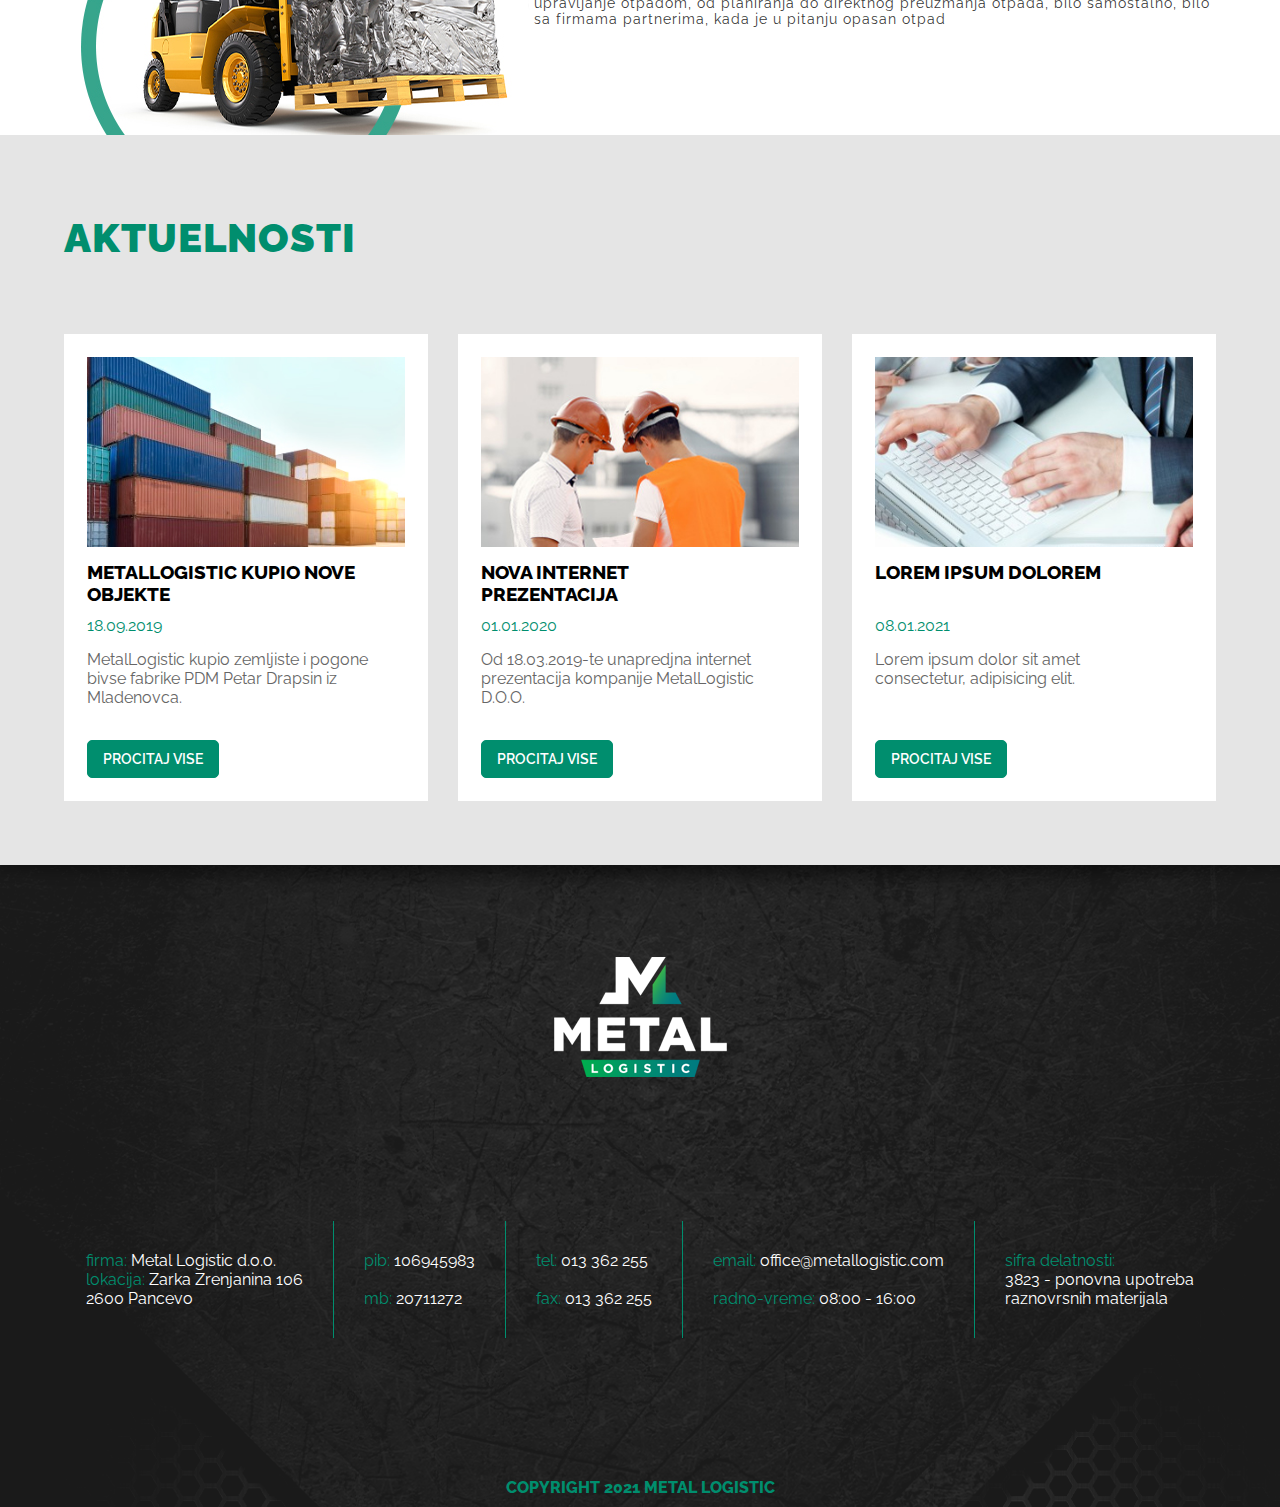
==== commit a1136be4: "favicon" ====
--- a/index.html
+++ b/index.html
@@ -4,11 +4,17 @@
     <meta charset="UTF-8">
     <meta http-equiv="X-UA-Compatible" content="IE=edge">
     <meta name="viewport" content="width=device-width, initial-scale=1.0">
-    <title>MetalLogistic</title>
+    <title>Metal-Logistic</title>
     <link rel="stylesheet" href="https://cdnjs.cloudflare.com/ajax/libs/font-awesome/4.7.0/css/font-awesome.min.css">
     <link rel="preconnect" href="https://fonts.gstatic.com">
     <link href="https://fonts.googleapis.com/css2?family=Raleway:wght@100;200;300;400;500;600;700;800;900&display=swap" rel="stylesheet">
     <link rel="stylesheet" href="./index.css">
+    <link rel="apple-touch-icon" sizes="180x180" href="./favicon/apple-touch-icon.png">
+    <link rel="icon" type="image/png" sizes="32x32" href="./favicon/favicon-32x32.png">
+    <link rel="icon" type="image/png" sizes="16x16" href="./favicon/favicon-16x16.png">
+    <link rel="manifest" href="./favicon/site.webmanifest">
+    <meta name="msapplication-TileColor" content="#da532c">
+    <meta name="theme-color" content="#ffffff">
 </head>
 <body id="body">
     <header class='header'>
--- a/index.css
+++ b/index.css
@@ -301,7 +301,7 @@
   }
 
   .header-logo img {
-    width: 65%;
+    width: 60%;
   }
 }
 
@@ -626,6 +626,12 @@
   line-height: 30px;
 }
 
+@media screen and (max-width: 768px) {
+  .about {
+    padding: 40px 5%;
+  }
+}
+
 /* ------ ACTIVITY ------ */
 
 .activity {
@@ -696,7 +702,7 @@
   color: #008e6e;
   text-transform: uppercase;
   font-size: 40px;
-  margin-bottom: 14px;
+  margin: 15px 0;
   letter-spacing: 1px;
   font-weight: 900;
 }
@@ -972,7 +978,7 @@
       padding: 25px 1.5%;
     }
     .footer-content {
-      padding-top: 12px;
+      padding-top: 15px;
       height: 100%;
     }
     .footer-content img {
@@ -980,3 +986,92 @@
     }
   }
 }
+
+/* ------ CONTENT ------ */
+
+.main {
+  display: flex;
+  padding: 0 5%;
+  justify-content: space-between;
+  padding-bottom: 5%;
+}
+
+main h1 {
+  color: rgba(0, 0, 0, 0.7);
+  text-transform: uppercase;
+  margin-top: 30px;
+  font-size: 30px;
+}
+
+.main-image {
+  width: 100%;
+}
+
+.main-image img {
+  width: 100%;
+}
+
+.contact-card {
+  padding: 2%;
+  box-shadow: -2px 5px 13px 0px rgba(0, 0, 0, 0.15);
+  text-align: center;
+  margin-top: 110px;
+  width: 25%;
+  display: flex;
+  flex-direction: column;
+  justify-content: space-between;
+  border-radius: 3px;
+}
+
+.contact-card h2 {
+  color: rgba(0, 0, 0, 0.7);
+  text-transform: uppercase;
+}
+
+.contact-card p {
+  margin-bottom: 20px;
+}
+
+.contact-card > p:last-child {
+  margin-bottom: 0;
+}
+
+.contact-card img {
+  width: 20%;
+}
+
+.contact-card-line {
+  height: 1px;
+  background-color: #008e6e;
+  width: 30%;
+  margin: 5px auto;
+}
+
+@media screen and (max-width: 1260px) {
+  .contact-card {
+    width: 28%;
+  }
+}
+
+@media screen and (max-width: 1024px) {
+  .contact-card {
+    width: 35%;
+  }
+}
+
+@media screen and (max-width: 768px) {
+  .main {
+    flex-direction: column;
+    padding-bottom: 15%;
+  }
+
+  .contact-card img {
+    width: 16%;
+  }
+
+  .contact-card {
+    margin-top: 50px;
+    padding: 10% 5%;
+    width: 100%;
+  }
+}
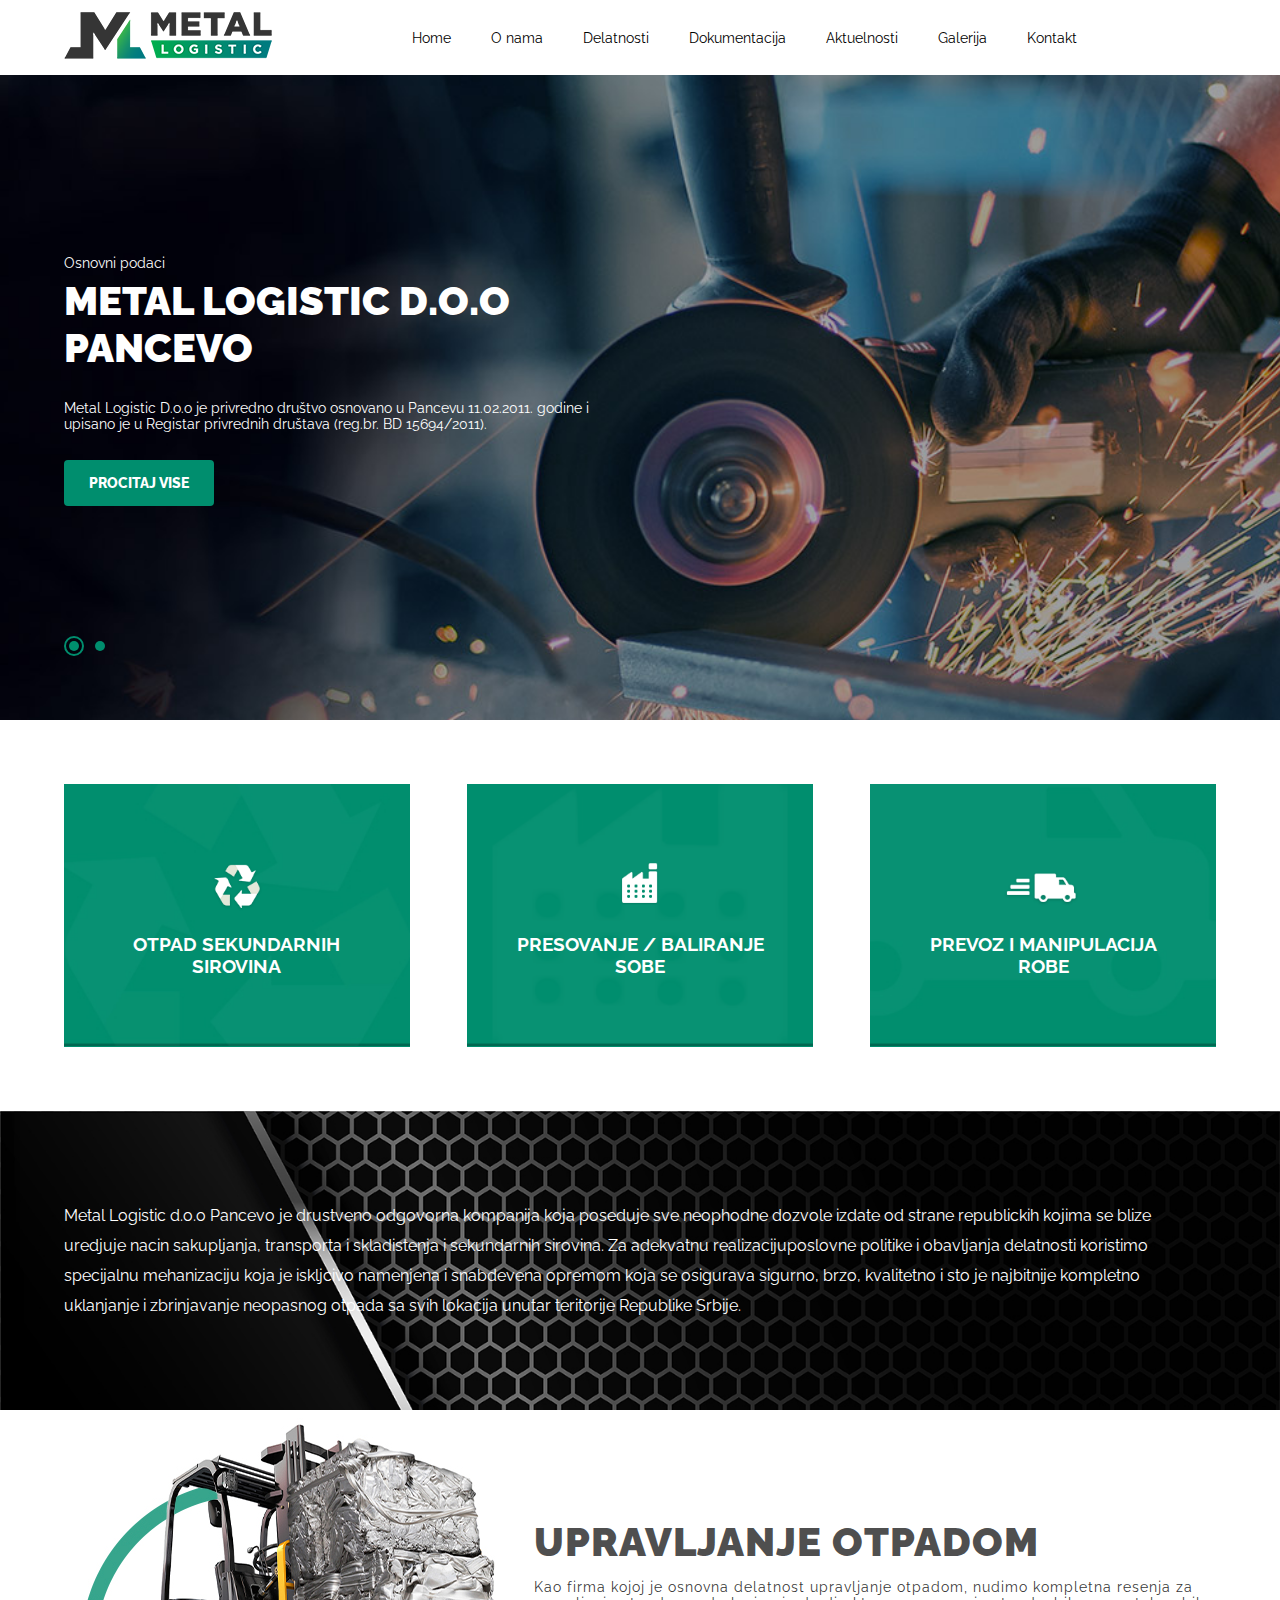
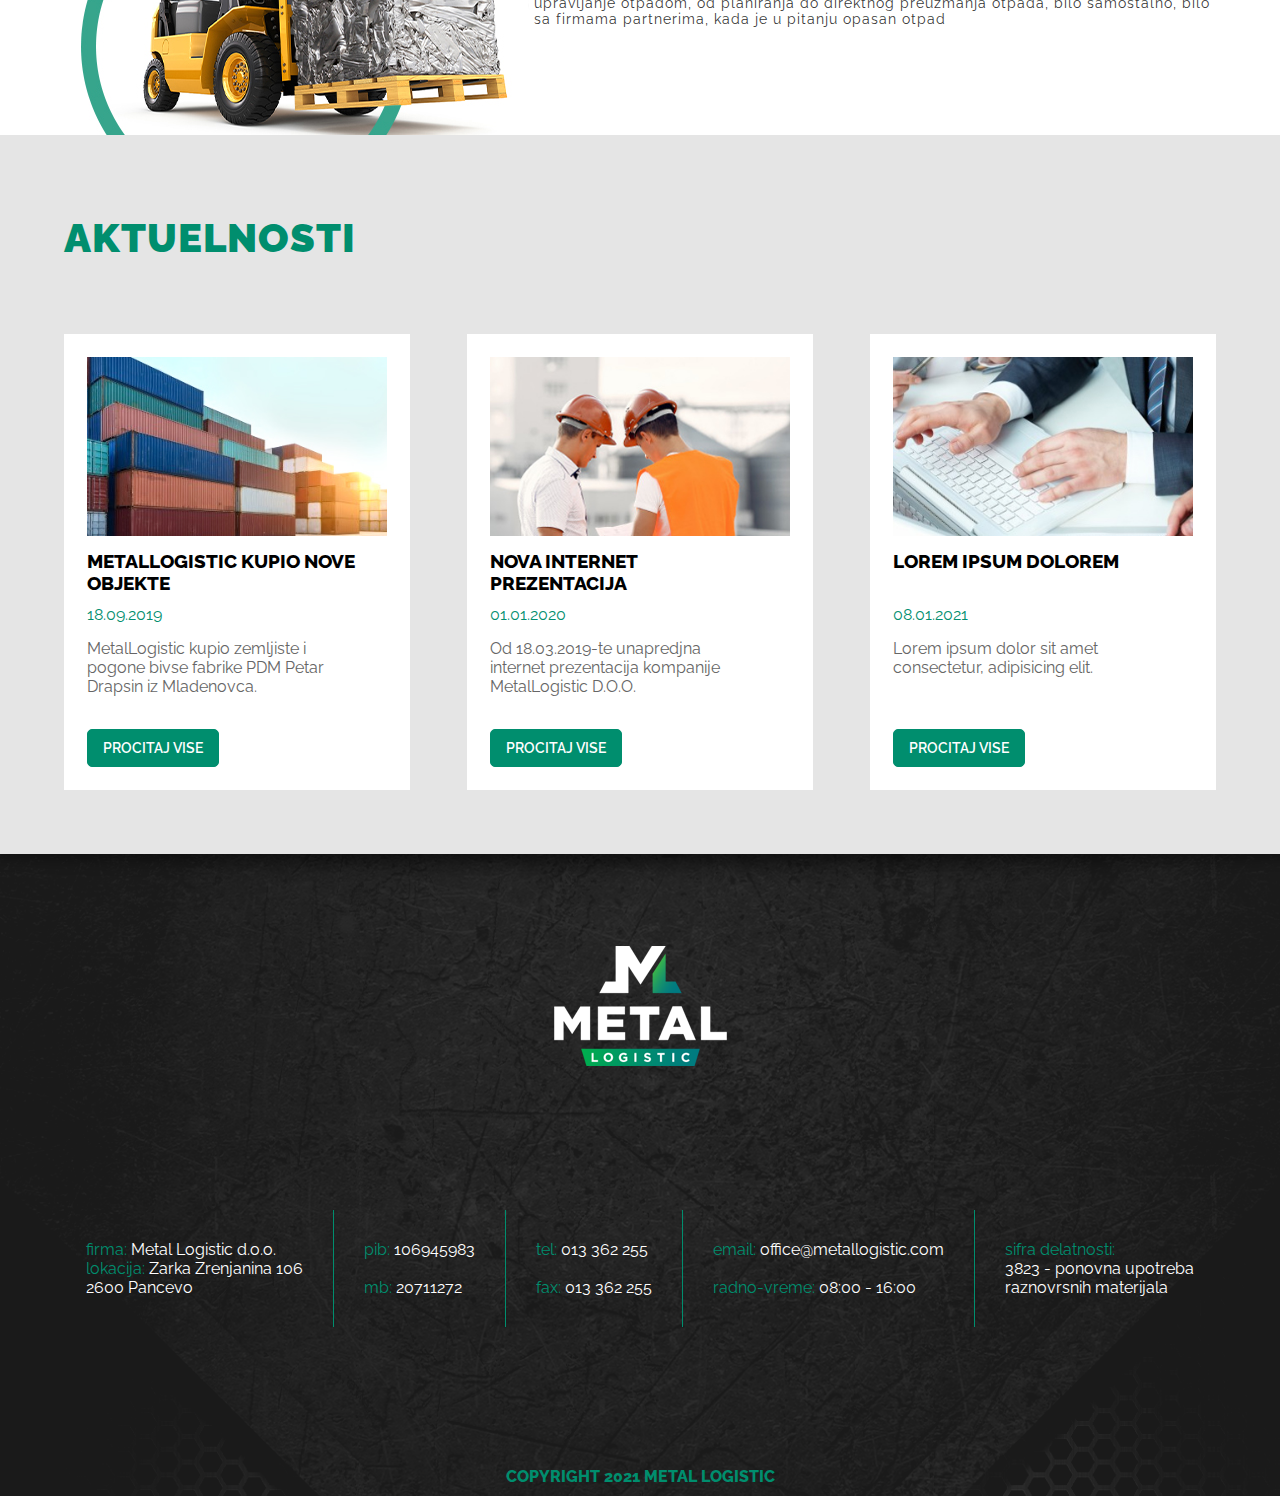
==== commit 5dc3e4b3: "autoslide" ====
--- a/index.html
+++ b/index.html
@@ -52,9 +52,9 @@
         <input type="radio" id="trigger1" name="slider" checked autofocus>
         <label class="label-first" for="trigger1"><div class="circle"></div></label>
         <div class="slide bg1">
-            <div class='banner'>
+            <div class='banner fadeInLeft'>
                 <p>Osnovni podaci</p>
-                <h1>Metal Logistic D.o.o Pancevo</h1>
+                <h1>Metal Logistic D.o.o <br> Pancevo</h1>
                 <p>Metal Logistic D.o.o je privredno društvo osnovano u Pancevu 11.02.2011. godine i upisano je u Registar privrednih društava (reg.br. BD 15694/2011). </p>
                 <a href="about.html">Procitaj vise</a>
             </div>
@@ -62,28 +62,28 @@
         <input type="radio" id="trigger2" name="slider" >
         <label class="label-second" for="trigger2"><div class="circle"></div></label>
         <div class="slide bg2">
-            <div class='banner'>
+            <div class='banner .hidden-heading' >
                 <h4>Politika kvaliteta</h4>
-                <h1>Metal Logistic D.o.o</h1>
+                <h1>Metal Logistic <br> D.o.o</h1>
                 <p>Zadovoljava zahteve Sistema menadzmenta kvalitetom ISO 9001:2008 <br> i Sistema upravljanja zivotne sredine ISO 14001:2004 </p>
                 <a href="documentation.html">Procitaj vise</a>
             </div>
         </div>
     </section>
     <section class="work">
-        <div class='work-section work-1'>
+        <div class='work-section work-1 hidden-sticker-left"'>
             <div class='work-image-wrapper'>
                 <img src='./images/1.png' alt='work'/>
             </div>
             <h3>Otpad sekundarnih <br> sirovina</h3>
         </div>
-        <div class='work-section work-2'>
+        <div class='work-section work-2 hidden-sticker-left"'>
             <div class='work-image-wrapper'>
                 <img src='./images/2.png' alt='work'/>
             </div>  
             <h3>Presovanje / baliranje <br> sobe</h3>
         </div>
-        <div class='work-section work-3'>
+        <div class='work-section work-3 hidden-sticker-left"'>
             <div class='work-image-wrapper'>
                 <img src='./images/3.png' alt='work'/>
             </div>
@@ -177,6 +177,7 @@
             <p class='footer-copyright'>copyright 2021 metal logistic</p>
         </div>
     </footer>
+    <script src="./animate.js"></script>
     <script src="./index.js"></script>
     <script src="./parallax.js"></script>
 </body>
--- a/index.css
+++ b/index.css
@@ -27,7 +27,6 @@
   padding: 0 5%;
   display: flex;
   align-items: center;
-  justify-content: space-between;
   width: 100%;
 }
 
@@ -46,6 +45,7 @@
 
 .navigation {
   height: 100%;
+  margin: 0 auto;
 }
 
 .navigation-list {
@@ -159,6 +159,8 @@
   .navigation {
     display: flex;
     align-items: center;
+    margin-left: 0;
+    margin-right: 0;
   }
 
   .navigation-list {
@@ -299,15 +301,14 @@
     display: flex;
     align-items: center;
   }
-
-  .header-logo img {
-    width: 60%;
-  }
 }
 
 @media screen and (max-width: 500px) {
   .navigation-list-item a {
     font-size: 20px;
+  }
+  .header-logo img {
+    width: 60%;
   }
 }
 
@@ -411,23 +412,23 @@
   text-transform: uppercase;
   font-weight: 900;
   font-size: 45px;
-  margin-top: 2%;
-  margin-bottom: 7%;
+  margin-top: 1%;
+  margin-bottom: 5%;
 }
 
 .banner a:link,
 .banner a:visited,
 .banner a:active {
   background-color: #008e6e;
-  padding: 10px 25px;
+  padding: 15px 25px;
   text-transform: uppercase;
   border-radius: 4px;
   font-weight: 800;
-  margin-top: 50px;
-  width: fit-content;
+  margin-top: 5%;
   color: #fff;
   transition: all 0.3s ease;
   cursor: pointer;
+  width: max-content;
 }
 
 .banner a:hover {
@@ -436,13 +437,59 @@
   transition: all 0.3s ease;
 }
 
-@media screen and (max-width: 1260px) {
+@media screen and (min-width: 1760px) {
+  .banner p {
+    font-size: 18px;
+  }
+
+  .banner h1 {
+    font-size: 60px;
+  }
+
+  .banner {
+    top: 30%;
+  }
+}
+
+@media screen and (min-width: 1441px) {
+  .banner p {
+    font-size: 18px;
+  }
+
+  .banner h1 {
+    font-size: 60px;
+  }
+
+  .banner {
+    top: 30%;
+  }
+}
+
+@media screen and (max-width: 1440px) {
   .banner {
     font-size: 14px;
   }
 
   .banner h1 {
     font-size: 40px;
+  }
+
+  .banner {
+    top: 20%;
+  }
+}
+
+@media screen and (max-width: 1280px) {
+  .banner {
+    font-size: 14px;
+  }
+
+  .banner h1 {
+    font-size: 40px;
+  }
+
+  .banner {
+    top: 20vh;
   }
 }
 
@@ -454,22 +501,22 @@
   }
 
   .label-first {
-    left: 40%;
+    left: 45%;
+  }
+
+  .label-second {
+    right: 45%;
+    left: unset;
   }
 
   .circle {
-    width: 40px;
-    height: 40px;
+    width: 25px;
+    height: 25px;
   }
 
   .hero label {
     padding: 10px;
     bottom: 3%;
-  }
-
-  .label-second {
-    right: 40%;
-    left: unset;
   }
 
   .slide {
@@ -493,6 +540,10 @@
     width: 100%;
   }
 
+  .hero label {
+    padding: 6px;
+  }
+
   .circle {
     width: 25px;
     height: 25px;
@@ -511,12 +562,21 @@
 
   .hero label {
     padding: 3px;
-    bottom: 5%;
+    bottom: 4%;
   }
 
   .circle {
-    width: 25px;
-    height: 25px;
+    width: 20px;
+    height: 20px;
+  }
+
+  .label-first {
+    left: 43%;
+  }
+
+  .label-second {
+    right: 43%;
+    left: unset;
   }
 }
 
@@ -531,12 +591,25 @@
   }
 
   .circle {
-    width: 12px;
-    height: 12px;
+    width: 18px;
+    height: 18px;
+  }
+
+  .banner a {
+    margin: 30px auto !important;
   }
 
   .hero label {
     bottom: 5%;
+  }
+
+  .label-first {
+    left: 40%;
+  }
+
+  .label-second {
+    right: 40%;
+    left: unset;
   }
 }
 
@@ -547,6 +620,15 @@
 
   .banner h1 {
     font-size: 35px;
+  }
+
+  .label-first {
+    left: 38%;
+  }
+
+  .label-second {
+    right: 38%;
+    left: unset;
   }
 }
 
@@ -624,6 +706,13 @@
   padding: 7% 5%;
   color: #fff;
   line-height: 30px;
+  background-size: cover;
+}
+
+@media screen and (max-width: 1024px) {
+  .about {
+    background-size: unset;
+  }
 }
 
 @media screen and (max-width: 768px) {
@@ -655,6 +744,16 @@
   color: rgba(0, 0, 0, 0.8);
   font-size: 14px;
   letter-spacing: 1px;
+}
+
+.activity img {
+  width: inherit;
+}
+
+@media screen and (min-width: 1600px) {
+  .activity img {
+    width: 1200px;
+  }
 }
 
 @media screen and (max-width: 768px) {
@@ -672,7 +771,7 @@
   }
 
   .activity img {
-    width: 80%;
+    width: 100%;
   }
 
   .activity div {
@@ -729,7 +828,7 @@
   width: 100%;
   background-color: #fff;
   padding: 2%;
-  margin-right: 30px;
+  margin-right: 5%;
 }
 
 .news-card:last-child {
@@ -799,6 +898,10 @@
   .news-heading {
     height: 60px;
   }
+
+  .news-card {
+    margin-right: 2%;
+  }
 }
 
 @media screen and (max-width: 768px) {
@@ -829,6 +932,7 @@
   .news-card {
     margin-right: 0;
     margin-bottom: 20px;
+    padding: 5%;
   }
 
   .news-card:last-child {
@@ -992,15 +1096,19 @@
 .main {
   display: flex;
   padding: 0 5%;
-  justify-content: space-between;
   padding-bottom: 5%;
+}
+
+.main section:first-child {
+  margin-right: 10%;
 }
 
 main h1 {
   color: rgba(0, 0, 0, 0.7);
   text-transform: uppercase;
-  margin-top: 30px;
-  font-size: 30px;
+  margin-top: 60px;
+  font-size: 40px;
+  font-weight: 900;
 }
 
 .main-image {
@@ -1016,11 +1124,12 @@
   box-shadow: -2px 5px 13px 0px rgba(0, 0, 0, 0.15);
   text-align: center;
   margin-top: 110px;
-  width: 25%;
+  width: 300px;
   display: flex;
   flex-direction: column;
   justify-content: space-between;
   border-radius: 3px;
+  height: max-content;
 }
 
 .contact-card h2 {
@@ -1037,7 +1146,7 @@
 }
 
 .contact-card img {
-  width: 20%;
+  width: 16%;
 }
 
 .contact-card-line {
@@ -1047,15 +1156,9 @@
   margin: 5px auto;
 }
 
-@media screen and (max-width: 1260px) {
-  .contact-card {
-    width: 28%;
-  }
-}
-
-@media screen and (max-width: 1024px) {
-  .contact-card {
-    width: 35%;
+@media screen and (min-width: 1600px) {
+  .main section:first-child {
+    margin-right: 15%;
   }
 }
 
@@ -1065,13 +1168,42 @@
     padding-bottom: 15%;
   }
 
-  .contact-card img {
-    width: 16%;
-  }
-
   .contact-card {
     margin-top: 50px;
     padding: 10% 5%;
     width: 100%;
   }
 }
+
+/* ------ KEYFRAMES ------ */
+
+@keyframes leftEnter {
+  0% {
+    opacity: 0;
+    transform: translateX(-5%);
+  }
+
+  100% {
+    opacity: 1;
+    transform: translateX(0%);
+  }
+}
+
+.fadeInLeft {
+  animation: leftEnter 1s ease-out;
+}
+
+@keyframes rightEnter {
+  0% {
+    opacity: 0;
+    transform: translateX(30%);
+  }
+  100% {
+    opacity: 1;
+    transform: translateX(0);
+  }
+}
+
+.fadeInRight {
+  animation: rightEnter 1s ease-out;
+}
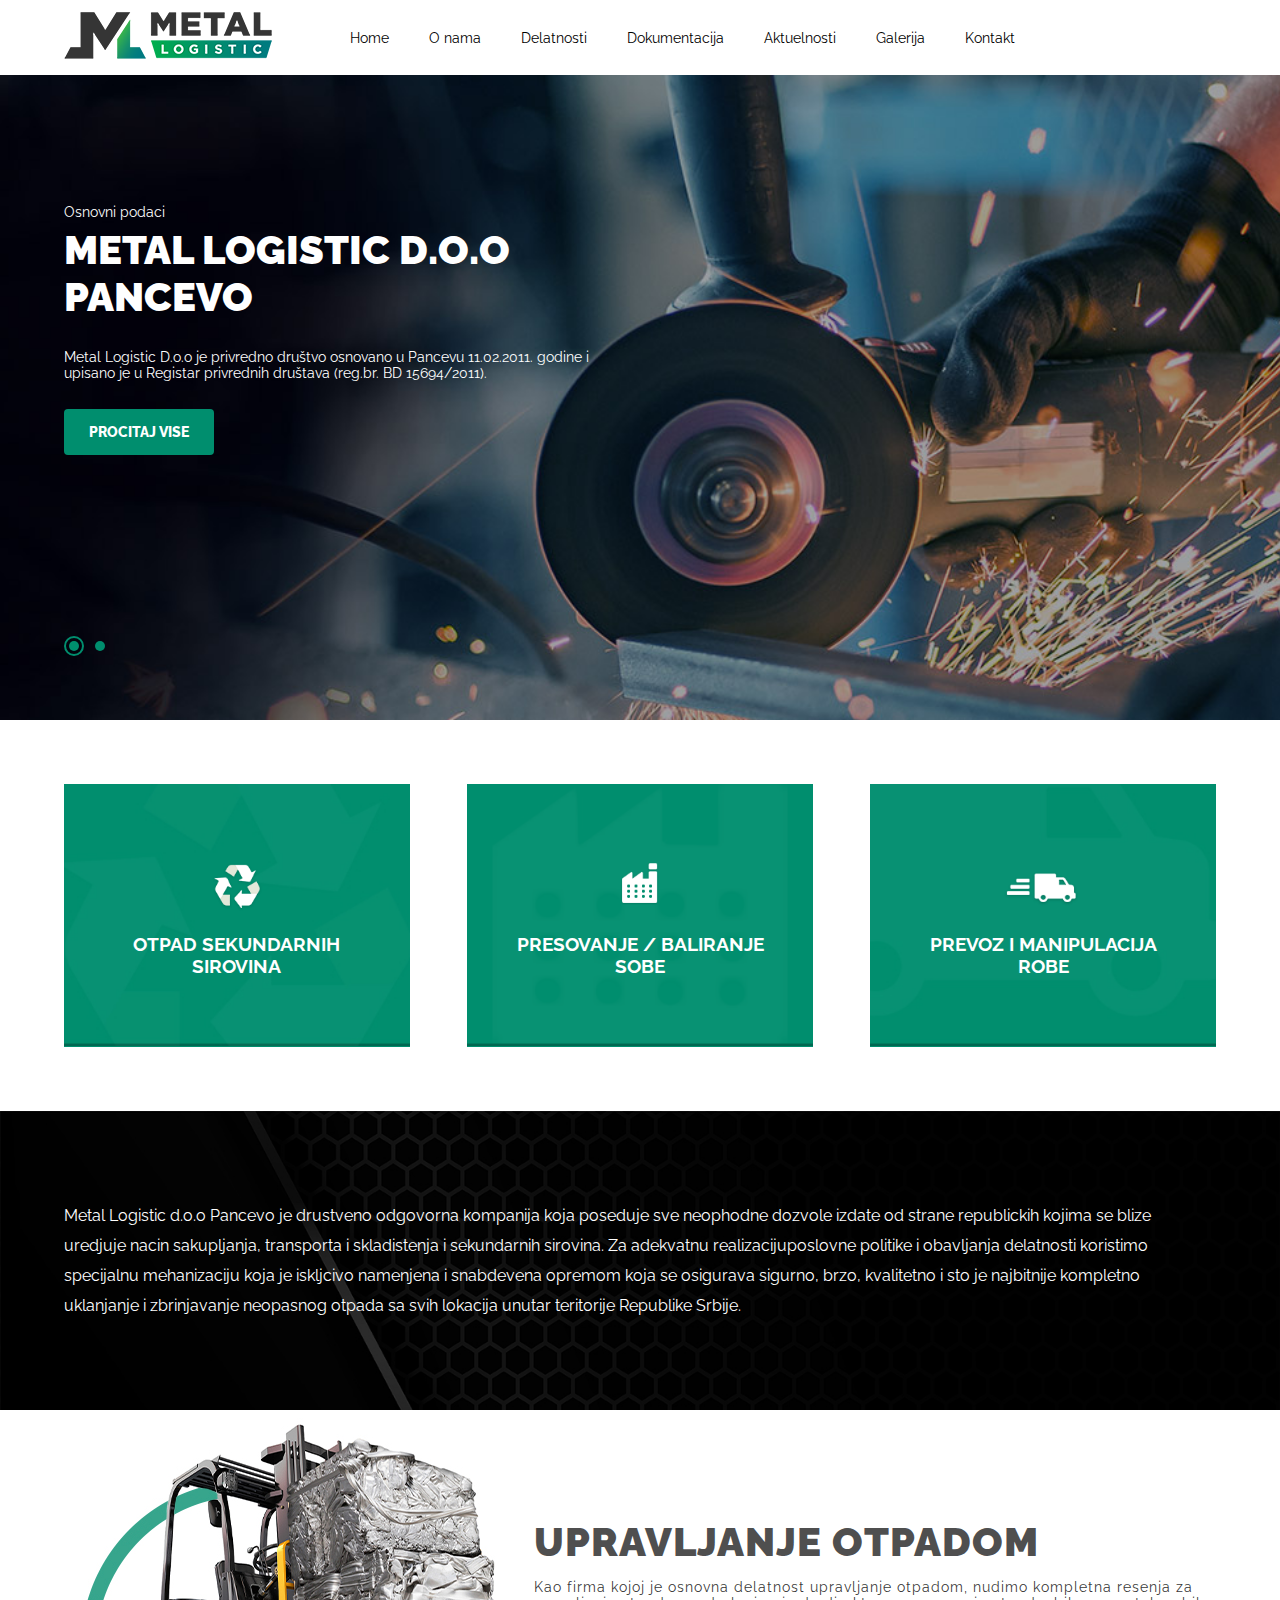
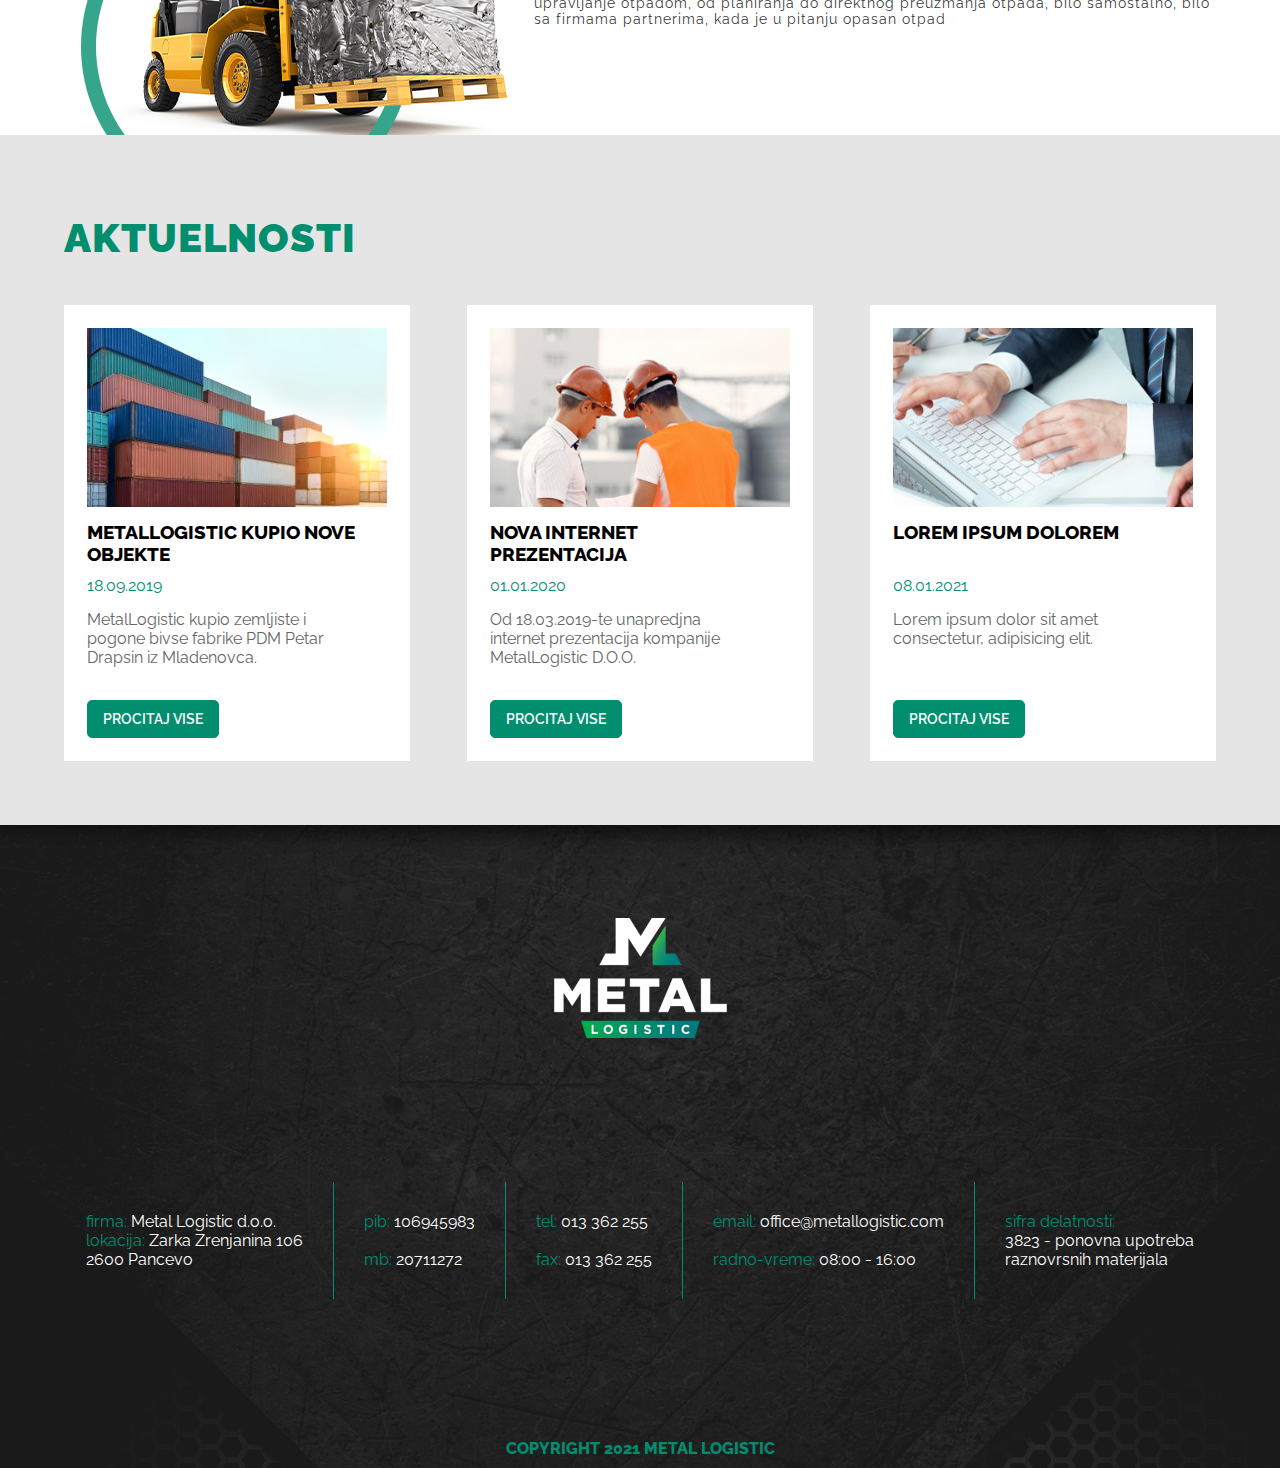
==== commit d836823f: "more refactore" ====
--- a/index.html
+++ b/index.html
@@ -177,7 +177,7 @@
             <p class='footer-copyright'>copyright 2021 metal logistic</p>
         </div>
     </footer>
-    <script src="./animate.js"></script>
+    <script src="./autoslide.js"></script>
     <script src="./index.js"></script>
     <script src="./parallax.js"></script>
 </body>
--- a/index.css
+++ b/index.css
@@ -39,13 +39,16 @@
   animation: header 0.5s linear;
 }
 
+.header-logo {
+  margin-right: 5%;
+}
+
 .header-logo-image-mobile {
   display: none;
 }
 
 .navigation {
   height: 100%;
-  margin: 0 auto;
 }
 
 .navigation-list {
@@ -461,7 +464,7 @@
   }
 
   .banner {
-    top: 30%;
+    top: 20%;
   }
 }
 
@@ -489,7 +492,7 @@
   }
 
   .banner {
-    top: 20vh;
+    top: 20%;
   }
 }
 
@@ -541,12 +544,16 @@
   }
 
   .hero label {
-    padding: 6px;
+    padding: 5px;
   }
 
   .circle {
     width: 25px;
     height: 25px;
+  }
+
+  .bg2 {
+    background-image: url("images/slider-2-mob.jpg");
   }
 }
 
@@ -556,13 +563,21 @@
     padding: 10%;
   }
 
+  .bg1 {
+    background-image: url("images/slider-1-mob.jpg");
+  }
+
   .banner a {
     margin-top: 100px;
   }
 
   .hero label {
     padding: 3px;
-    bottom: 4%;
+    bottom: 3%;
+  }
+
+  .hero label {
+    padding: 5px;
   }
 
   .circle {
@@ -590,9 +605,13 @@
     font-size: 20px;
   }
 
+  .hero label {
+    padding: 3px;
+  }
+
   .circle {
-    width: 18px;
-    height: 18px;
+    width: 12px;
+    height: 12px;
   }
 
   .banner a {
@@ -701,12 +720,18 @@
 
 .about {
   width: 100%;
-  background: url(images/background-text.jpg) no-repeat;
+  background: url(images/background-text-dark.jpg) no-repeat;
   width: 100%;
   padding: 7% 5%;
   color: #fff;
   line-height: 30px;
   background-size: cover;
+}
+
+@media screen and (min-width: 1600px) {
+  .about p {
+    padding: 0 10%;
+  }
 }
 
 @media screen and (max-width: 1024px) {
@@ -752,7 +777,7 @@
 
 @media screen and (min-width: 1600px) {
   .activity img {
-    width: 1200px;
+    width: 800px;
   }
 }
 
@@ -819,7 +844,7 @@
 .news-content {
   display: flex;
   justify-content: space-between;
-  padding-top: 5%;
+  padding-top: 2.5%;
   align-items: center;
   width: 100%;
 }
@@ -1119,11 +1144,15 @@
   width: 100%;
 }
 
+.img-mob {
+  display: none;
+}
+
 .contact-card {
-  padding: 2%;
+  padding: 1.5% 2%;
   box-shadow: -2px 5px 13px 0px rgba(0, 0, 0, 0.15);
   text-align: center;
-  margin-top: 110px;
+  margin-top: 150px;
   width: 300px;
   display: flex;
   flex-direction: column;
@@ -1168,11 +1197,23 @@
     padding-bottom: 15%;
   }
 
+  .main section:first-child {
+    margin-right: 0;
+  }
+
   .contact-card {
     margin-top: 50px;
     padding: 10% 5%;
     width: 100%;
   }
+
+  .img-desc {
+    display: none;
+  }
+
+  .img-mob {
+    display: inline-block;
+  }
 }
 
 /* ------ KEYFRAMES ------ */
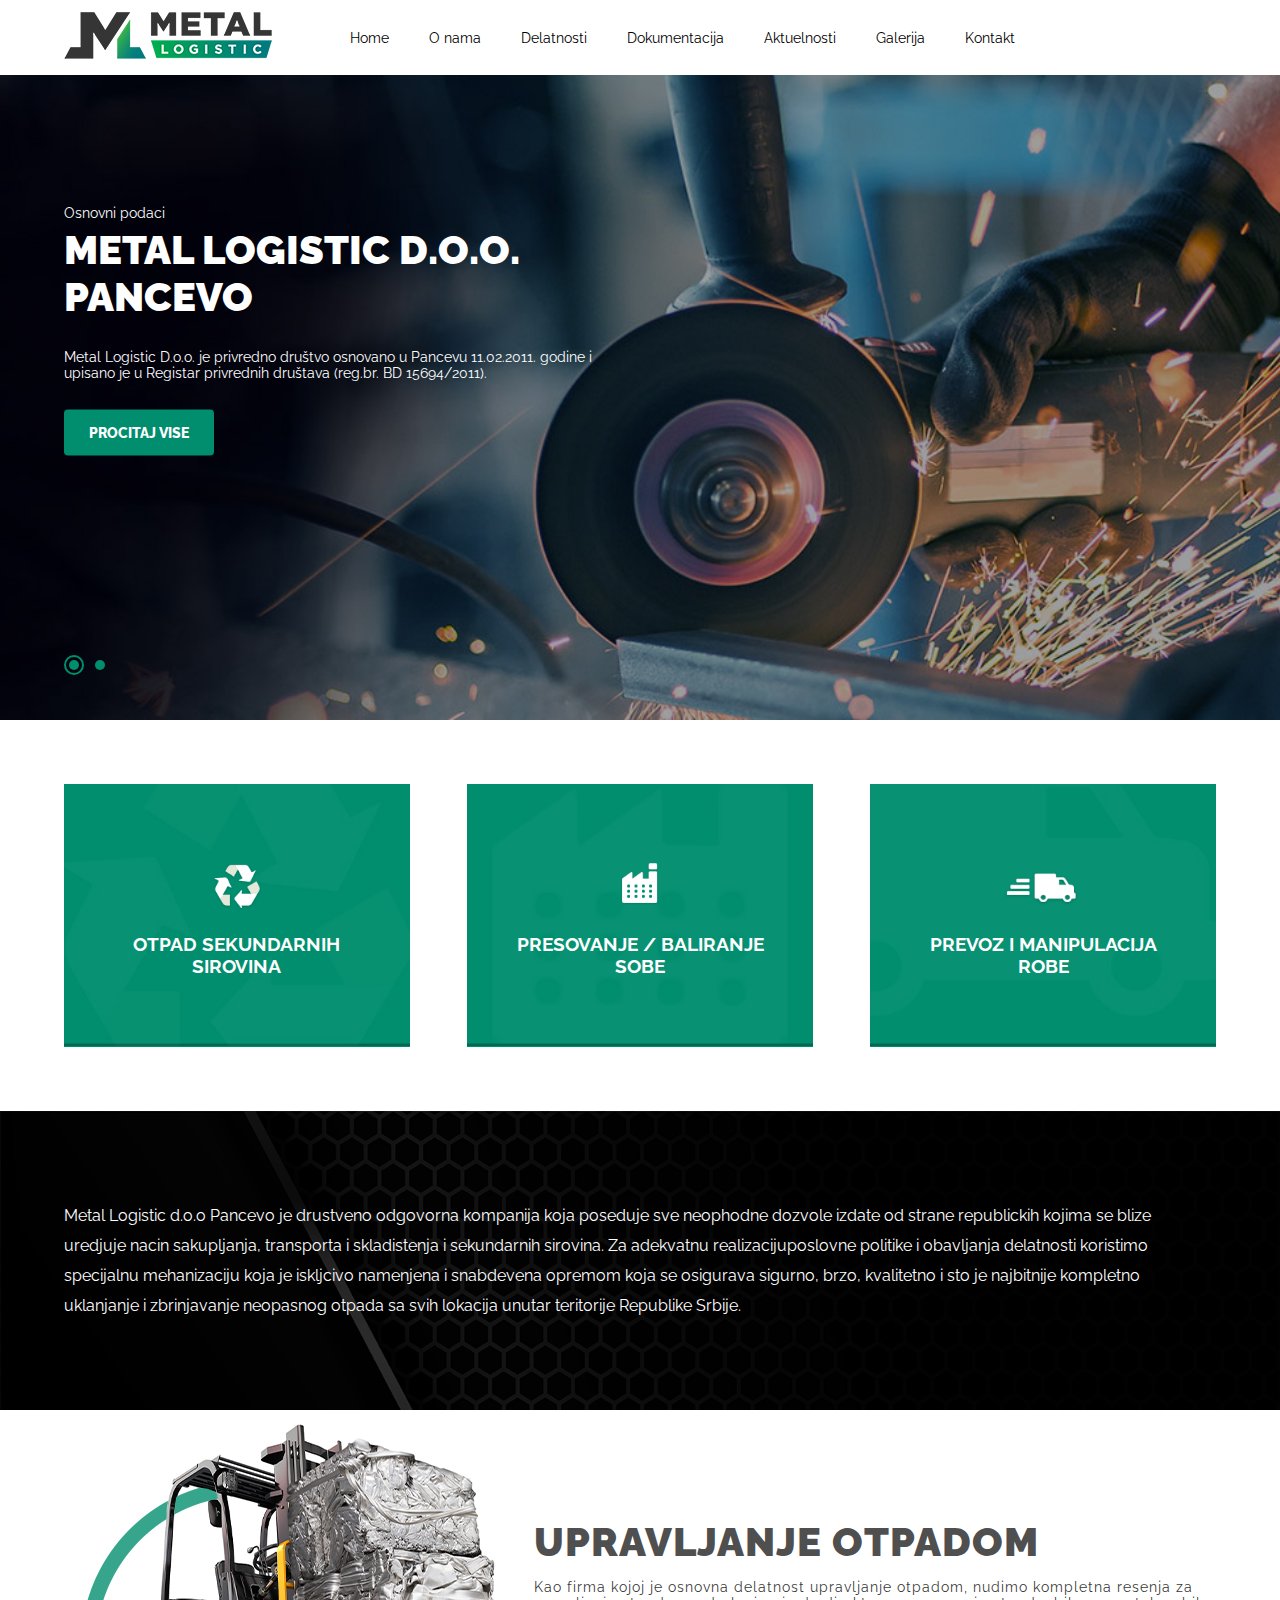
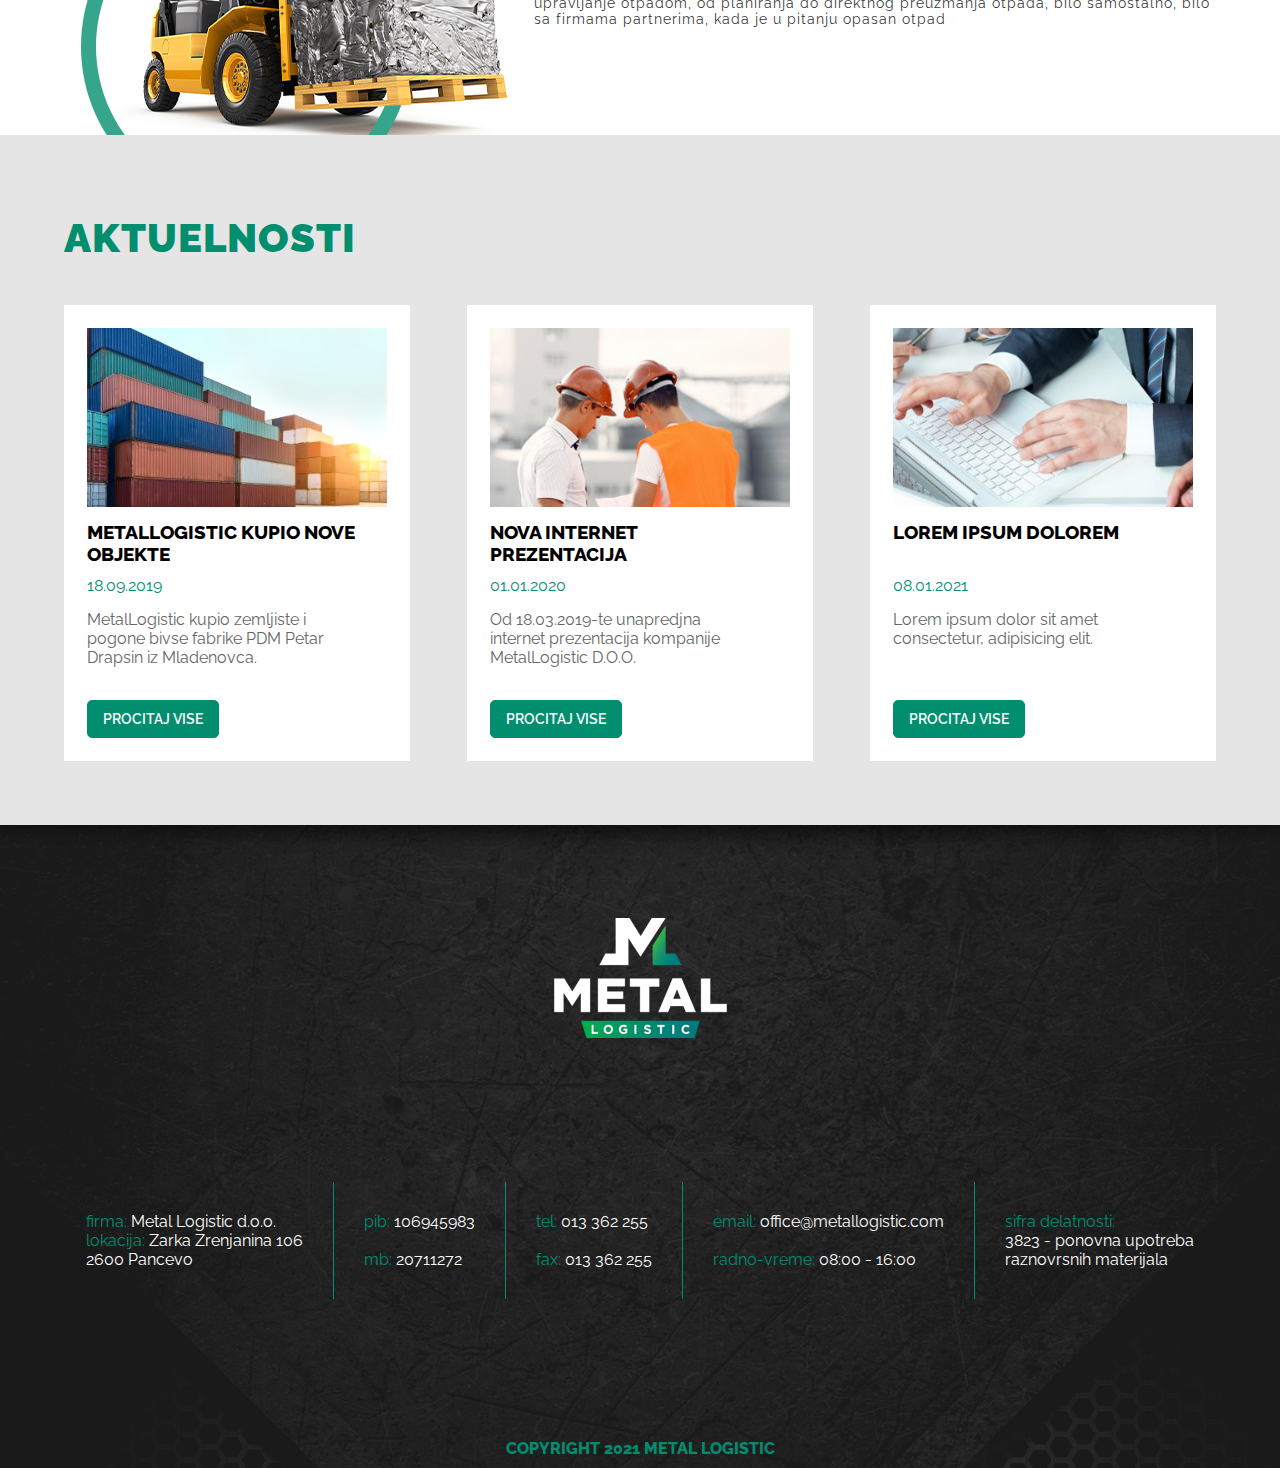
==== commit 2cb3ebbb: "refactor" ====
--- a/index.html
+++ b/index.html
@@ -52,10 +52,10 @@
         <input type="radio" id="trigger1" name="slider" checked autofocus>
         <label class="label-first" for="trigger1"><div class="circle"></div></label>
         <div class="slide bg1">
-            <div class='banner fadeInLeft'>
+            <div class='banner fadeInHero'>
                 <p>Osnovni podaci</p>
-                <h1>Metal Logistic D.o.o <br> Pancevo</h1>
-                <p>Metal Logistic D.o.o je privredno društvo osnovano u Pancevu 11.02.2011. godine i upisano je u Registar privrednih društava (reg.br. BD 15694/2011). </p>
+                <h1>Metal Logistic D.o.o. <br> Pancevo</h1>
+                <p>Metal Logistic D.o.o. je privredno društvo osnovano u Pancevu 11.02.2011. godine i upisano je u Registar privrednih društava (reg.br. BD 15694/2011). </p>
                 <a href="about.html">Procitaj vise</a>
             </div>
         </div>
--- a/index.css
+++ b/index.css
@@ -338,7 +338,7 @@
   border: solid 2px transparent;
   border-radius: 999px;
   position: absolute;
-  bottom: 10%;
+  bottom: 7%;
 }
 
 .label-first {
@@ -399,7 +399,8 @@
 
 .banner {
   position: absolute;
-  top: 20%;
+  top: 50%;
+  transform: translateY(-60%);
   left: 0;
   color: #fff;
   display: flex;
@@ -449,9 +450,9 @@
     font-size: 60px;
   }
 
-  .banner {
+  /* .banner {
     top: 30%;
-  }
+  } */
 }
 
 @media screen and (min-width: 1441px) {
@@ -463,9 +464,9 @@
     font-size: 60px;
   }
 
-  .banner {
+  /* .banner {
     top: 20%;
-  }
+  } */
 }
 
 @media screen and (max-width: 1440px) {
@@ -477,9 +478,9 @@
     font-size: 40px;
   }
 
-  .banner {
+  /* .banner {
     top: 20%;
-  }
+  } */
 }
 
 @media screen and (max-width: 1280px) {
@@ -491,9 +492,9 @@
     font-size: 40px;
   }
 
-  .banner {
+  /* .banner {
     top: 20%;
-  }
+  } */
 }
 
 @media screen and (max-width: 1024px) {
@@ -541,6 +542,7 @@
     padding: 5%;
     margin-top: 0;
     width: 100%;
+    transform: translateY(0%);
   }
 
   .hero label {
@@ -1152,7 +1154,7 @@
   padding: 1.5% 2%;
   box-shadow: -2px 5px 13px 0px rgba(0, 0, 0, 0.15);
   text-align: center;
-  margin-top: 150px;
+  margin-top: 158px;
   width: 300px;
   display: flex;
   flex-direction: column;
@@ -1218,6 +1220,24 @@
 
 /* ------ KEYFRAMES ------ */
 
+@keyframes heroEnter {
+  0% {
+    opacity: 0;
+    top: 50%;
+    transform: translate(-5%, -60%);
+  }
+
+  100% {
+    opacity: 1;
+    top: 50%;
+    transform: translateX(0%, -60%);
+  }
+}
+
+.fadeInHero {
+  animation: heroEnter 1s ease-out;
+}
+
 @keyframes leftEnter {
   0% {
     opacity: 0;
